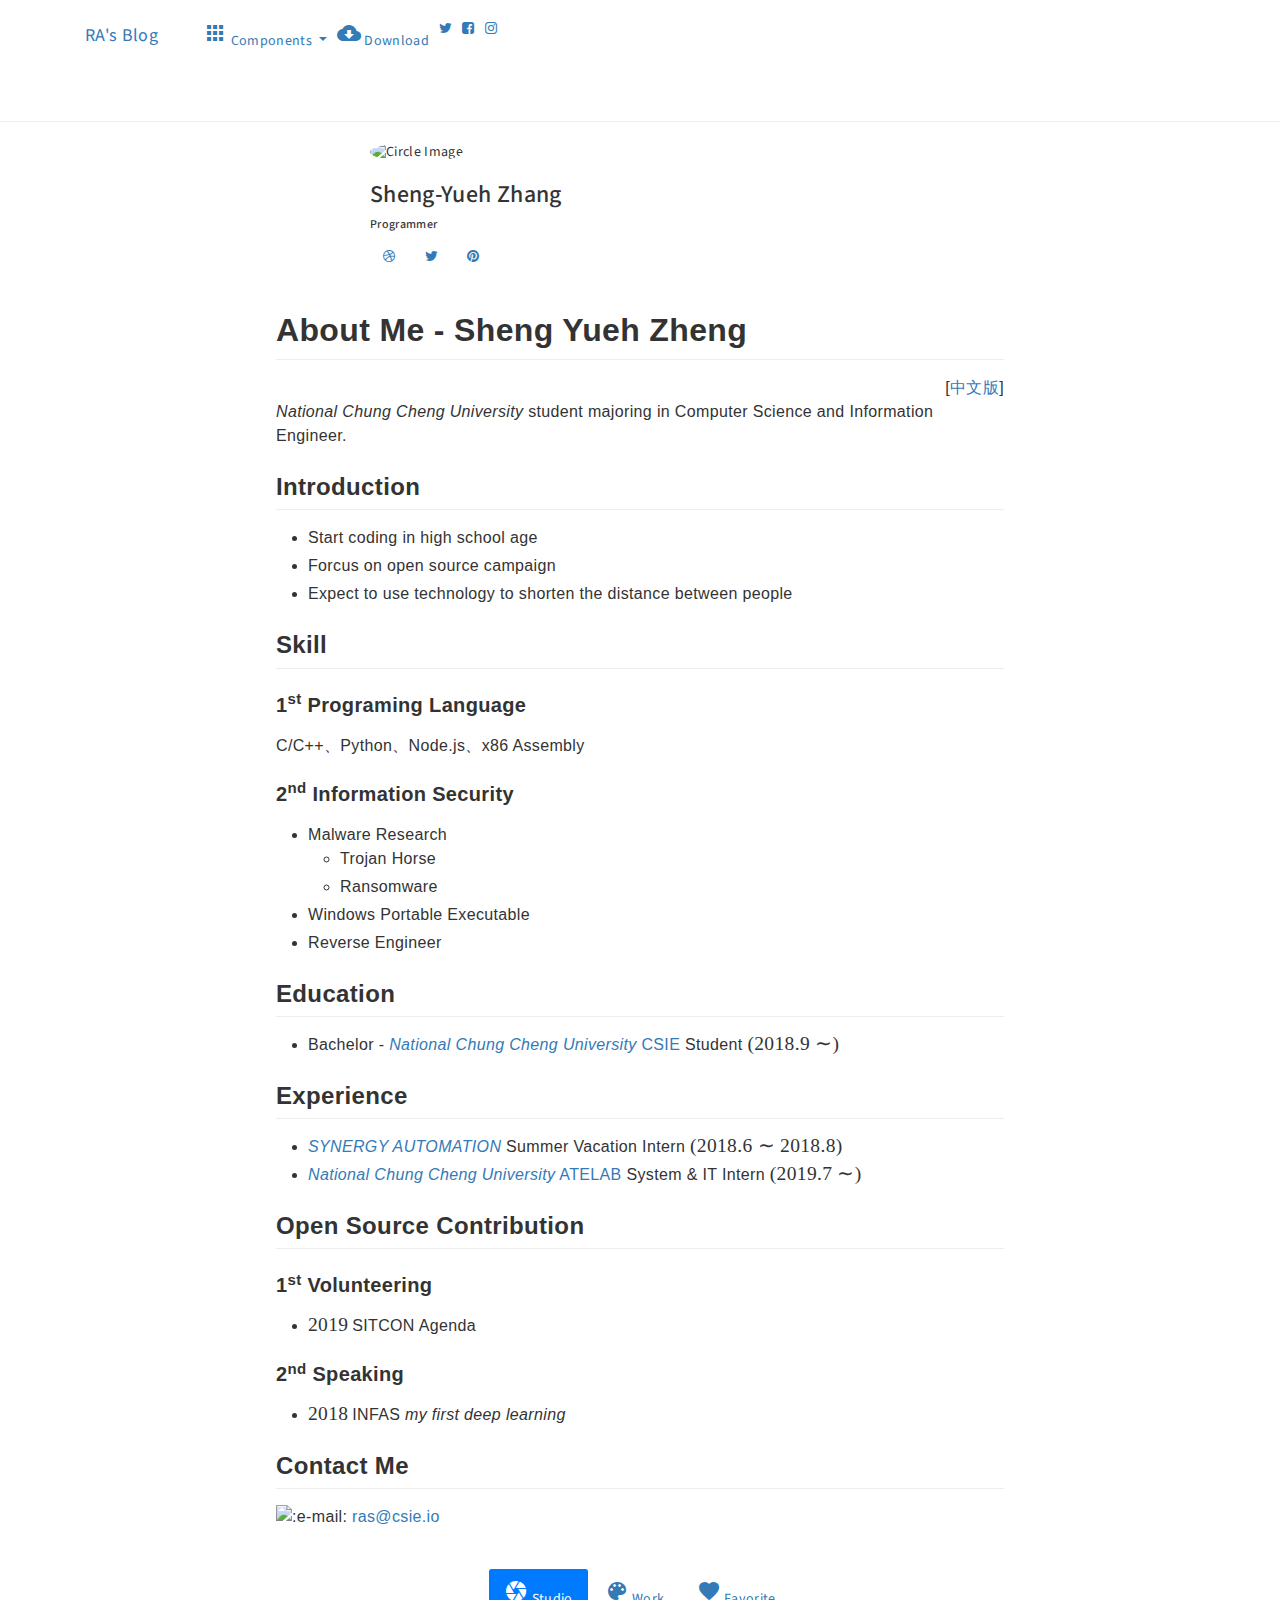
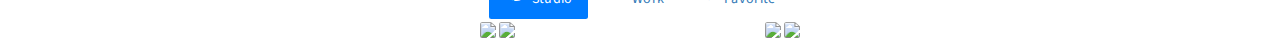
==== index.html @ 15ae439d "name" ====
<link href="https://maxcdn.bootstrapcdn.com/bootstrap/4.0.0/css/bootstrap.min.css" rel="stylesheet" id="bootstrap-css">
<script src="https://maxcdn.bootstrapcdn.com/bootstrap/4.0.0/js/bootstrap.min.js"></script>
<script src="https://cdnjs.cloudflare.com/ajax/libs/jquery/3.2.1/jquery.min.js"></script>
<!------ Include the above in your HEAD tag ---------->

<head>
    <link rel="stylesheet" href="https://fonts.googleapis.com/css?family=Roboto:300,400,500,700|Material+Icons">
    <link rel="stylesheet" href="https://unpkg.com/bootstrap-material-design@4.1.1/dist/css/bootstrap-material-design.min.css" integrity="sha384-wXznGJNEXNG1NFsbm0ugrLFMQPWswR3lds2VeinahP8N0zJw9VWSopbjv2x7WCvX" crossorigin="anonymous">
    <link href="https://maxcdn.bootstrapcdn.com/font-awesome/latest/css/font-awesome.min.css" rel="stylesheet">
    <link rel="stylesheet" type="text/css" href="https://fonts.googleapis.com/css?family=Roboto:300,400,500,700|Roboto+Slab:400,700|Material+Icons">
    <link rel="stylesheet" href="https://rawgit.com/creativetimofficial/material-kit/master/assets/css/material-kit.css">
    <link rel="stylesheet" href="./src/style.css"> 
    <script>
        $(function(){
            var includes = $('[data-include]');
            jQuery.each(includes, function(){
            var file = 'views/' + $(this).data('include') + '.html';
                $(this).load(file);
            });
        });
    </script>
    <script src="src/app.js"></script>
</head>

<body class="profile-page">
    <nav class="navbar navbar-color-on-scroll navbar-transparent    fixed-top  navbar-expand-lg "  color-on-scroll="100"  id="sectionsNav">
        <div class="container">
            <div class="navbar-translate">
                <a class="navbar-brand" href="../index.html">RA's Blog </a>
                <button class="navbar-toggler" type="button" data-toggle="collapse" aria-expanded="false" aria-label="Toggle navigation">
                    <span class="navbar-toggler-icon"></span>
                    <span class="navbar-toggler-icon"></span>
                    <span class="navbar-toggler-icon"></span>
                </button>
            </div>
        
            <div class="collapse navbar-collapse">
                <ul class="navbar-nav ml-auto">
                    <li class="dropdown nav-item">
                      <a href="#" class="dropdown-toggle nav-link" data-toggle="dropdown" aria-expanded="false">
                          <i class="material-icons">apps</i> Components
                      </a>
                      <div class="dropdown-menu dropdown-with-icons">
                        <a href="../index.html" class="dropdown-item">
                            <i class="material-icons">layers</i> All Components
                        </a>
                        
                        <a href="http://demos.creative-tim.com/material-kit/docs/2.0/getting-started/introduction.html" class="dropdown-item">
                            <i class="material-icons">content_paste</i> Documentation
                        </a>
                      </div>
                    </li>
      				<li class="nav-item">
      					<a class="nav-link" href="javascript:void(0)">
      						<i class="material-icons">cloud_download</i> Download
      					</a>
      				</li>
      				<li class="nav-item">
      					<a class="nav-link" href="https://twitter.com/CreativeTim" target="_blank">
      						<i class="fa fa-twitter"></i>
      					</a>
      				</li>
      				<li class="nav-item">
      					<a class="nav-link" href="https://www.facebook.com/CreativeTim" target="_blank">
      						<i class="fa fa-facebook-square"></i>
      					</a>
      				</li>
      				<li class="nav-item">
      					<a class="nav-link"  href="https://www.instagram.com/CreativeTimOfficial" target="_blank">
      						<i class="fa fa-instagram"></i>
      					</a>
      				</li>
                </ul>
            </div>
        </div>
    </nav>
    
    <div class="page-header header-filter" data-parallax="true" style="background-image:url('https://i.imgur.com/bzv81rx.png');"></div>
    <div class="main main-raised">
		<div class="profile-content">
            <div class="container">
                <div class="row">
	                <div class="col-md-6 ml-auto mr-auto">
        	           <div class="profile">
	                        <div class="avatar">
	                            <img src="https://i.imgur.com/nDPqLMg.jpg" alt="Circle Image" class="img-raised rounded-circle img-fluid">
	                        </div>
	                        <div class="name">
	                            <h3 class="title">Sheng-Yueh Zhang</h3>
								<h6>Programmer</h6>
								<a href="#pablo" class="btn btn-just-icon btn-link btn-dribbble"><i class="fa fa-dribbble"></i></a>
                                <a href="#pablo" class="btn btn-just-icon btn-link btn-twitter"><i class="fa fa-twitter"></i></a>
                                <a href="#pablo" class="btn btn-just-icon btn-link btn-pinterest"><i class="fa fa-pinterest"></i></a>
	                        </div>
	                    </div>
    	            </div>
                </div>
                <div class="description">
                    <div data-include="profile"></div>
                </div>
				<div class="row">
					<div class="col-md-6 ml-auto mr-auto">
                        <div class="profile-tabs">
                          <ul class="nav nav-pills nav-pills-icons justify-content-center" role="tablist">
                            <li class="nav-item">
                                <a class="nav-link active" href="#studio" role="tab" data-toggle="tab">
                                  <i class="material-icons">camera</i>
                                  Studio
                                </a>
                            </li>
                            <li class="nav-item">
                                <a class="nav-link" href="#works" role="tab" data-toggle="tab">
                                  <i class="material-icons">palette</i>
                                    Work
                                </a>
                            </li>
                            <li class="nav-item">
                                <a class="nav-link" href="#favorite" role="tab" data-toggle="tab">
                                  <i class="material-icons">favorite</i>
                                    Favorite
                                </a>
                            </li>
                          </ul>
                        </div>
    	    	</div>
            </div>
        
          <div class="tab-content tab-space">
            <div class="tab-pane active text-center gallery" id="studio">
  				<div class="row">
  					<div class="col-md-3 ml-auto">
  					    <img src="https://images.unsplash.com/photo-1524498250077-390f9e378fc0?ixlib=rb-0.3.5&ixid=eyJhcHBfaWQiOjEyMDd9&s=83079913579babb9d2c94a5941b2e69d&auto=format&fit=crop&w=751&q=80" class="rounded">
  						<img src="https://images.unsplash.com/photo-1528249227670-9ba48616014f?ixlib=rb-0.3.5&ixid=eyJhcHBfaWQiOjEyMDd9&s=66b8e7db17b83084f16fdeadfc93b95b&auto=format&fit=crop&w=357&q=80" class="rounded">
  					</div>
  					<div class="col-md-3 mr-auto">
  						<img src="https://images.unsplash.com/photo-1521341057461-6eb5f40b07ab?ixlib=rb-0.3.5&ixid=eyJhcHBfaWQiOjEyMDd9&s=72da2f550f8cbd0ec252ad6fb89c96b2&auto=format&fit=crop&w=334&q=80" class="rounded">
  						<img src="https://images.unsplash.com/photo-1506667527953-22eca67dd919?ixlib=rb-0.3.5&ixid=eyJhcHBfaWQiOjEyMDd9&s=6326214b7ce18d74dde5e88db4a12dd5&auto=format&fit=crop&w=750&q=80" class="rounded">
  					</div>
  				</div>
  			</div>
            <div class="tab-pane text-center gallery" id="works">
      			<div class="row">
      				<div class="col-md-3 ml-auto">
                      <img src="https://images.unsplash.com/photo-1524498250077-390f9e378fc0?ixlib=rb-0.3.5&ixid=eyJhcHBfaWQiOjEyMDd9&s=83079913579babb9d2c94a5941b2e69d&auto=format&fit=crop&w=751&q=80" class="rounded">
  					  <img src="https://images.unsplash.com/photo-1506667527953-22eca67dd919?ixlib=rb-0.3.5&ixid=eyJhcHBfaWQiOjEyMDd9&s=6326214b7ce18d74dde5e88db4a12dd5&auto=format&fit=crop&w=750&q=80" class="rounded">
  					  <img src="https://images.unsplash.com/photo-1505784045224-1247b2b29cf3?ixlib=rb-0.3.5&ixid=eyJhcHBfaWQiOjEyMDd9&s=ec2bdc92a9687b6af5089b335691830e&auto=format&fit=crop&w=750&q=80" class="rounded">  					</div>
      				<div class="col-md-3 mr-auto">
                      <img src="https://images.unsplash.com/photo-1504346466600-714572c4b726?ixlib=rb-0.3.5&ixid=eyJhcHBfaWQiOjEyMDd9&s=6754ded479383b7e3144de310fa88277&auto=format&fit=crop&w=750&q=80" class="rounded">
                      <img src="https://images.unsplash.com/photo-1494028698538-2cd52a400b17?ixlib=rb-0.3.5&ixid=eyJhcHBfaWQiOjEyMDd9&s=83bf0e71786922a80c420c17b664a1f5&auto=format&fit=crop&w=334&q=80" class="rounded">
      				</div>
      			</div>
  			</div>
            <div class="tab-pane text-center gallery" id="favorite">
      			<div class="row">
      				<div class="col-md-3 ml-auto">
      				  <img src="https://images.unsplash.com/photo-1504346466600-714572c4b726?ixlib=rb-0.3.5&ixid=eyJhcHBfaWQiOjEyMDd9&s=6754ded479383b7e3144de310fa88277&auto=format&fit=crop&w=750&q=80" class="rounded">
                      <img src="https://images.unsplash.com/photo-1494028698538-2cd52a400b17?ixlib=rb-0.3.5&ixid=eyJhcHBfaWQiOjEyMDd9&s=83bf0e71786922a80c420c17b664a1f5&auto=format&fit=crop&w=334&q=80" class="rounded">
      				</div>
      				<div class="col-md-3 mr-auto">
      				  <img src="https://images.unsplash.com/photo-1505784045224-1247b2b29cf3?ixlib=rb-0.3.5&ixid=eyJhcHBfaWQiOjEyMDd9&s=ec2bdc92a9687b6af5089b335691830e&auto=format&fit=crop&w=750&q=80" class="rounded">  					
      				  <img src="https://images.unsplash.com/photo-1524498250077-390f9e378fc0?ixlib=rb-0.3.5&ixid=eyJhcHBfaWQiOjEyMDd9&s=83079913579babb9d2c94a5941b2e69d&auto=format&fit=crop&w=751&q=80" class="rounded">
  					  <img src="https://images.unsplash.com/photo-1506667527953-22eca67dd919?ixlib=rb-0.3.5&ixid=eyJhcHBfaWQiOjEyMDd9&s=6326214b7ce18d74dde5e88db4a12dd5&auto=format&fit=crop&w=750&q=80" class="rounded">
      			    </div>
      			</div>
      		</div>
          </div>

        
            </div>
        </div>
	</div>
	
    
    <script src="https://unpkg.com/popper.js@1.12.6/dist/umd/popper.js" integrity="sha384-fA23ZRQ3G/J53mElWqVJEGJzU0sTs+SvzG8fXVWP+kJQ1lwFAOkcUOysnlKJC33U" crossorigin="anonymous"></script>
    <script src="https://unpkg.com/bootstrap-material-design@4.1.1/dist/js/bootstrap-material-design.js" integrity="sha384-CauSuKpEqAFajSpkdjv3z9t8E7RlpJ1UP0lKM/+NdtSarroVKu069AlsRPKkFBz9" crossorigin="anonymous"></script>

</body>
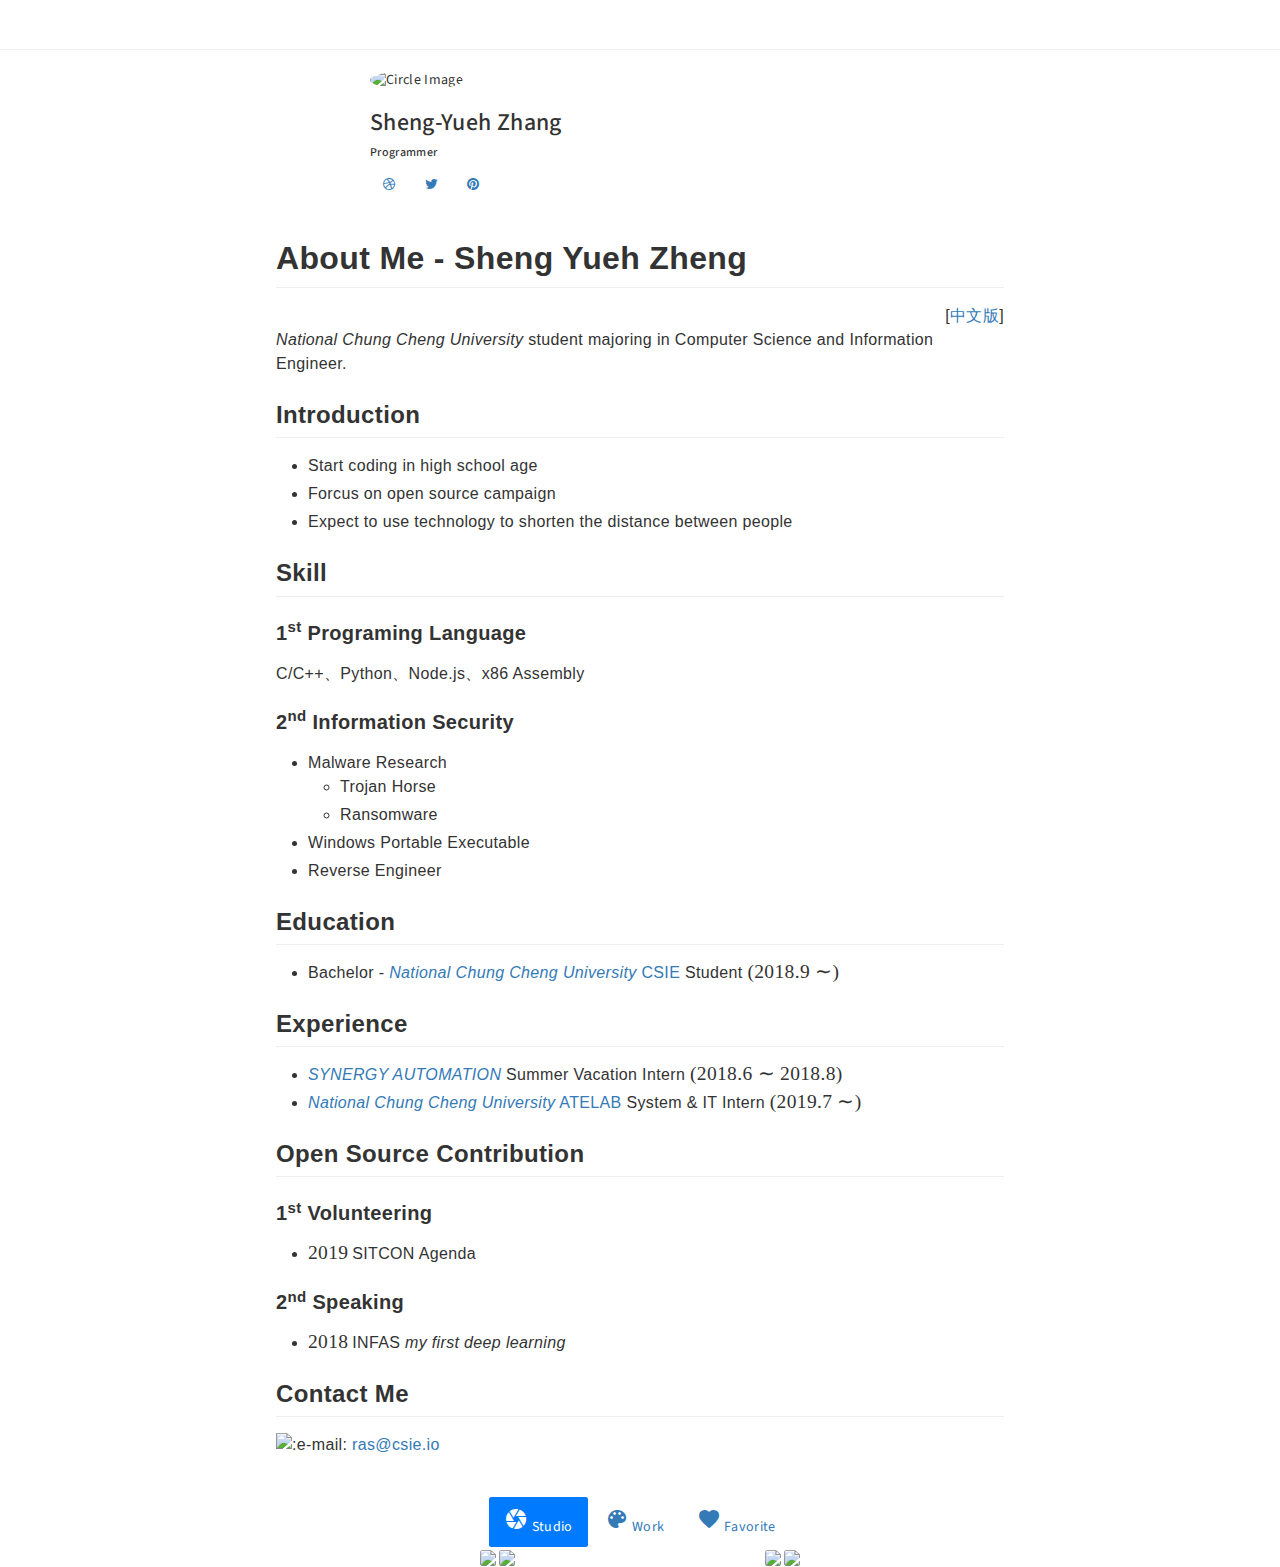
==== commit 92fae338: "remove nav" ====
--- a/index.html
+++ b/index.html
@@ -23,57 +23,6 @@
 </head>
 
 <body class="profile-page">
-    <nav class="navbar navbar-color-on-scroll navbar-transparent    fixed-top  navbar-expand-lg "  color-on-scroll="100"  id="sectionsNav">
-        <div class="container">
-            <div class="navbar-translate">
-                <a class="navbar-brand" href="../index.html">RA's Blog </a>
-                <button class="navbar-toggler" type="button" data-toggle="collapse" aria-expanded="false" aria-label="Toggle navigation">
-                    <span class="navbar-toggler-icon"></span>
-                    <span class="navbar-toggler-icon"></span>
-                    <span class="navbar-toggler-icon"></span>
-                </button>
-            </div>
-        
-            <div class="collapse navbar-collapse">
-                <ul class="navbar-nav ml-auto">
-                    <li class="dropdown nav-item">
-                      <a href="#" class="dropdown-toggle nav-link" data-toggle="dropdown" aria-expanded="false">
-                          <i class="material-icons">apps</i> Components
-                      </a>
-                      <div class="dropdown-menu dropdown-with-icons">
-                        <a href="../index.html" class="dropdown-item">
-                            <i class="material-icons">layers</i> All Components
-                        </a>
-                        
-                        <a href="http://demos.creative-tim.com/material-kit/docs/2.0/getting-started/introduction.html" class="dropdown-item">
-                            <i class="material-icons">content_paste</i> Documentation
-                        </a>
-                      </div>
-                    </li>
-      				<li class="nav-item">
-      					<a class="nav-link" href="javascript:void(0)">
-      						<i class="material-icons">cloud_download</i> Download
-      					</a>
-      				</li>
-      				<li class="nav-item">
-      					<a class="nav-link" href="https://twitter.com/CreativeTim" target="_blank">
-      						<i class="fa fa-twitter"></i>
-      					</a>
-      				</li>
-      				<li class="nav-item">
-      					<a class="nav-link" href="https://www.facebook.com/CreativeTim" target="_blank">
-      						<i class="fa fa-facebook-square"></i>
-      					</a>
-      				</li>
-      				<li class="nav-item">
-      					<a class="nav-link"  href="https://www.instagram.com/CreativeTimOfficial" target="_blank">
-      						<i class="fa fa-instagram"></i>
-      					</a>
-      				</li>
-                </ul>
-            </div>
-        </div>
-    </nav>
     
     <div class="page-header header-filter" data-parallax="true" style="background-image:url('https://i.imgur.com/bzv81rx.png');"></div>
     <div class="main main-raised">
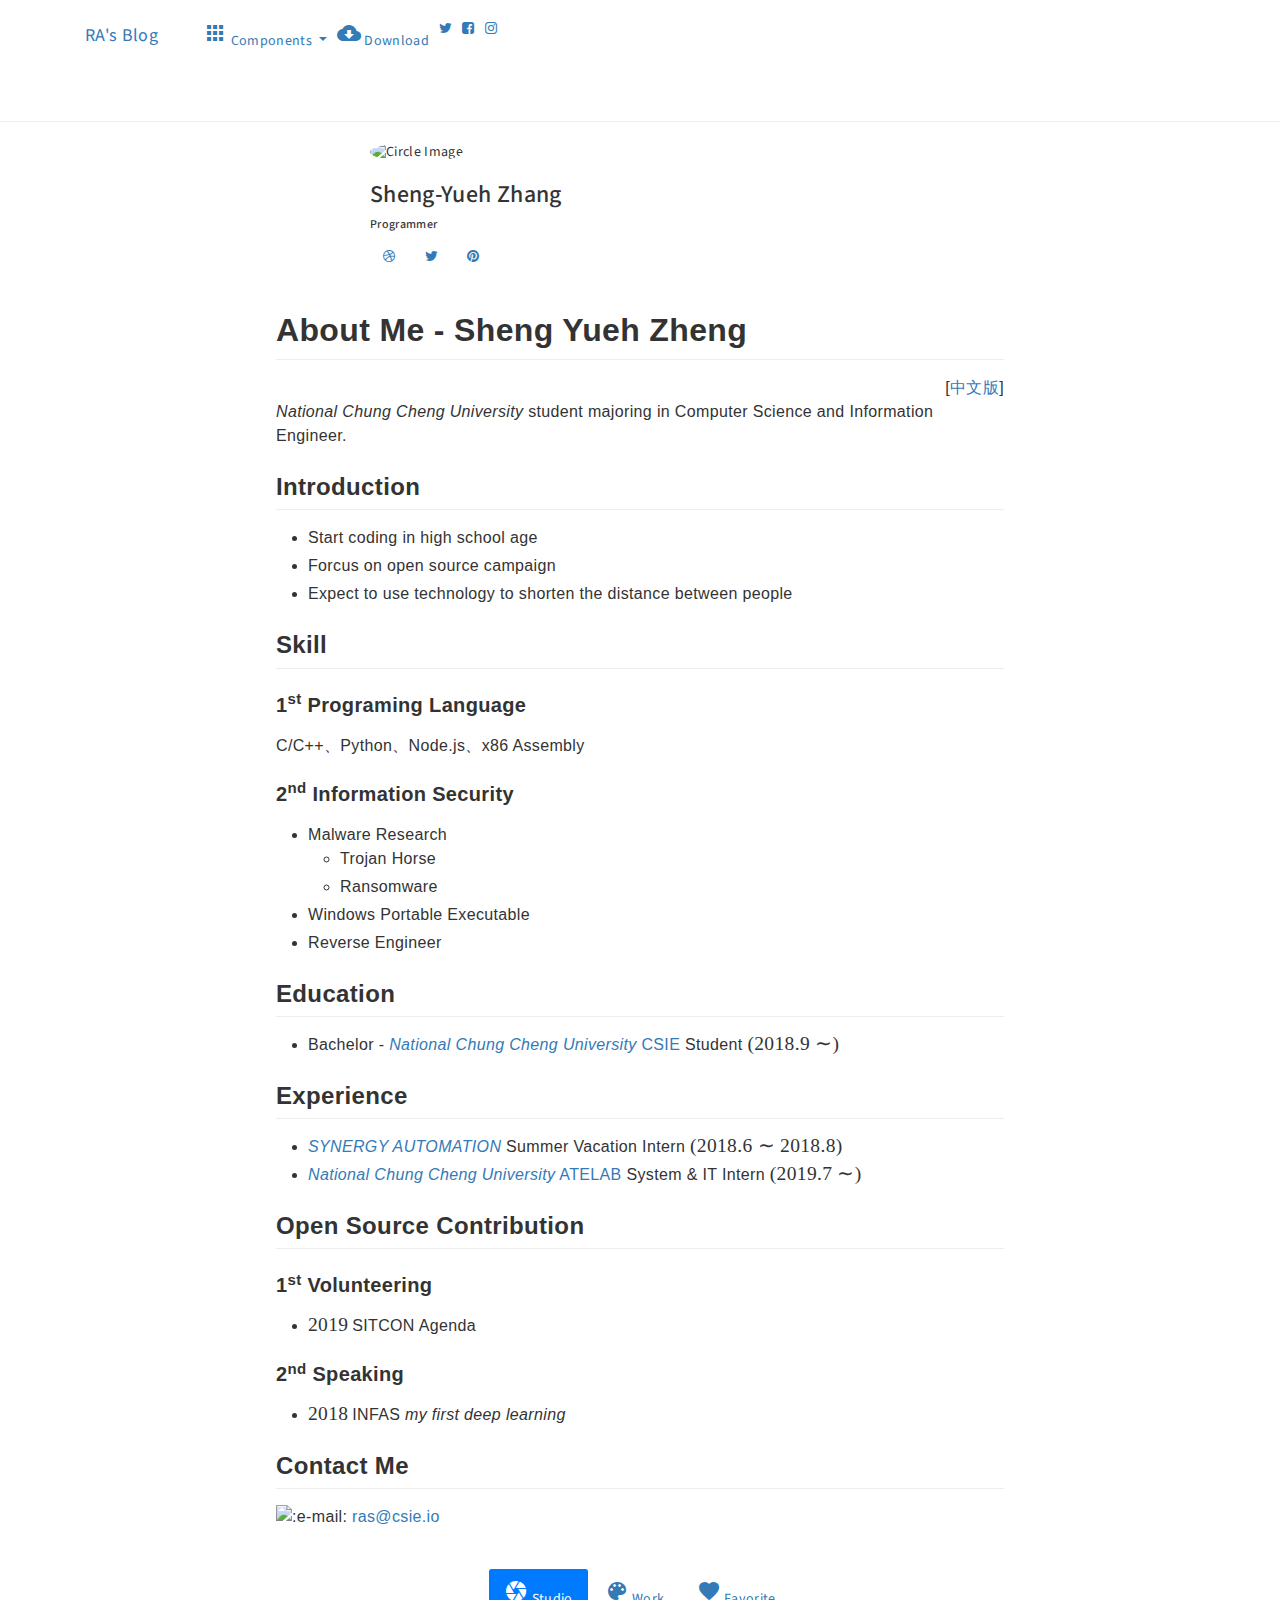
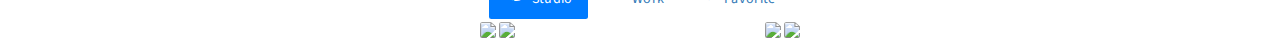
==== commit b663088e: "remove nav" ====
--- a/index.html
+++ b/index.html
@@ -23,6 +23,57 @@
 </head>
 
 <body class="profile-page">
+    <nav class="navbar navbar-color-on-scroll navbar-transparent    fixed-top  navbar-expand-lg "  color-on-scroll="100"  id="sectionsNav">
+        <div class="container">
+            <div class="navbar-translate">
+                <a class="navbar-brand" href="../index.html">RA's Blog </a>
+                <button class="navbar-toggler" type="button" data-toggle="collapse" aria-expanded="false" aria-label="Toggle navigation">
+                    <span class="navbar-toggler-icon"></span>
+                    <span class="navbar-toggler-icon"></span>
+                    <span class="navbar-toggler-icon"></span>
+                </button>
+            </div>
+        
+            <div class="collapse navbar-collapse">
+                <ul class="navbar-nav ml-auto">
+                    <li class="dropdown nav-item">
+                      <a href="#" class="dropdown-toggle nav-link" data-toggle="dropdown" aria-expanded="false">
+                          <i class="material-icons">apps</i> Components
+                      </a>
+                      <div class="dropdown-menu dropdown-with-icons">
+                        <a href="../index.html" class="dropdown-item">
+                            <i class="material-icons">layers</i> All Components
+                        </a>
+                        
+                        <a href="http://demos.creative-tim.com/material-kit/docs/2.0/getting-started/introduction.html" class="dropdown-item">
+                            <i class="material-icons">content_paste</i> Documentation
+                        </a>
+                      </div>
+                    </li>
+      				<li class="nav-item">
+      					<a class="nav-link" href="javascript:void(0)">
+      						<i class="material-icons">cloud_download</i> Download
+      					</a>
+      				</li>
+      				<li class="nav-item">
+      					<a class="nav-link" href="https://twitter.com/CreativeTim" target="_blank">
+      						<i class="fa fa-twitter"></i>
+      					</a>
+      				</li>
+      				<li class="nav-item">
+      					<a class="nav-link" href="https://www.facebook.com/CreativeTim" target="_blank">
+      						<i class="fa fa-facebook-square"></i>
+      					</a>
+      				</li>
+      				<li class="nav-item">
+      					<a class="nav-link"  href="https://www.instagram.com/CreativeTimOfficial" target="_blank">
+      						<i class="fa fa-instagram"></i>
+      					</a>
+      				</li>
+                </ul>
+            </div>
+        </div>
+    </nav>
     
     <div class="page-header header-filter" data-parallax="true" style="background-image:url('https://i.imgur.com/bzv81rx.png');"></div>
     <div class="main main-raised">
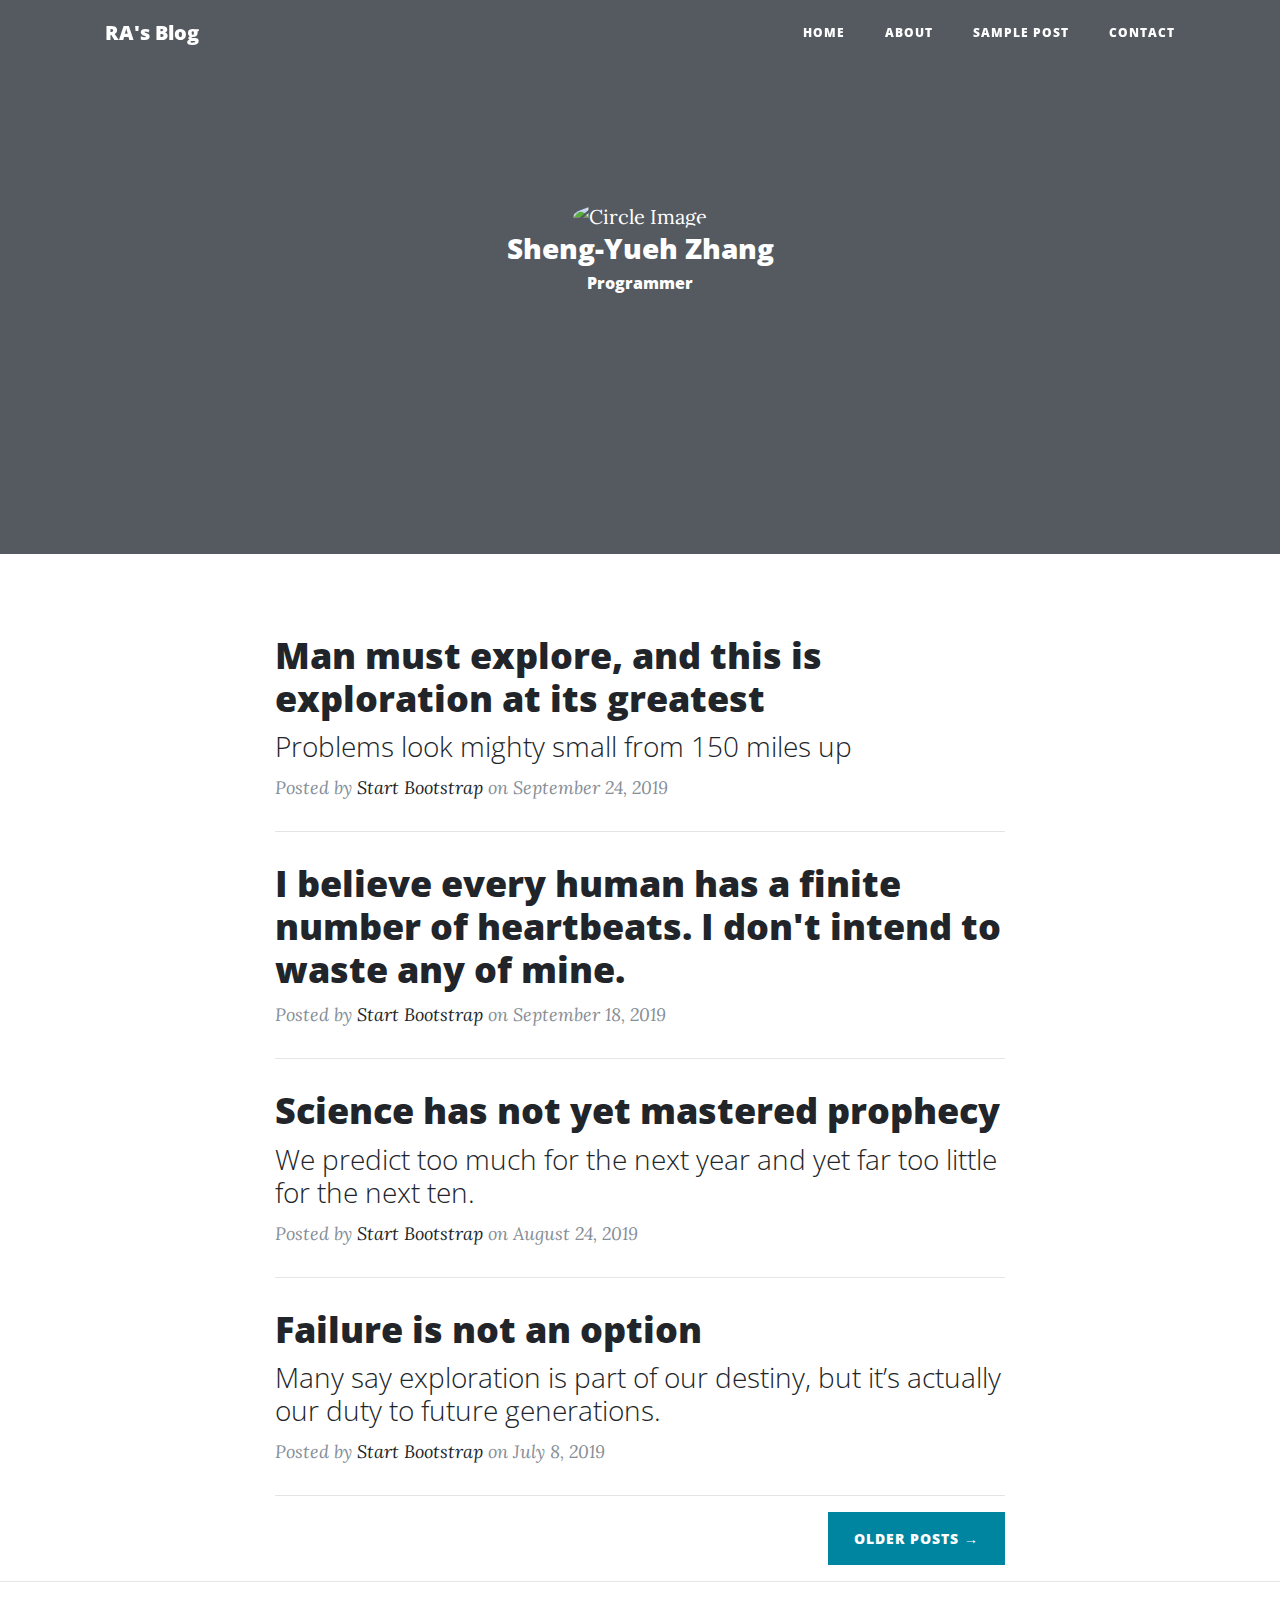
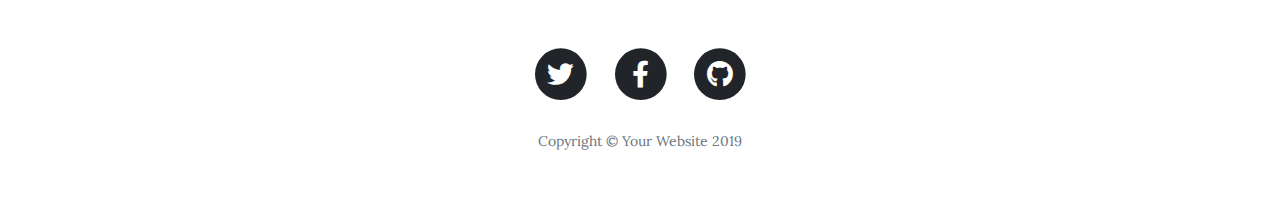
==== commit 6dc8c47c: "new" ====
--- a/index.html
+++ b/index.html
@@ -1,177 +1,202 @@
-<link href="https://maxcdn.bootstrapcdn.com/bootstrap/4.0.0/css/bootstrap.min.css" rel="stylesheet" id="bootstrap-css">
-<script src="https://maxcdn.bootstrapcdn.com/bootstrap/4.0.0/js/bootstrap.min.js"></script>
-<script src="https://cdnjs.cloudflare.com/ajax/libs/jquery/3.2.1/jquery.min.js"></script>
-<!------ Include the above in your HEAD tag ---------->
+<!DOCTYPE html>
+<html lang="en">
 
 <head>
-    <link rel="stylesheet" href="https://fonts.googleapis.com/css?family=Roboto:300,400,500,700|Material+Icons">
-    <link rel="stylesheet" href="https://unpkg.com/bootstrap-material-design@4.1.1/dist/css/bootstrap-material-design.min.css" integrity="sha384-wXznGJNEXNG1NFsbm0ugrLFMQPWswR3lds2VeinahP8N0zJw9VWSopbjv2x7WCvX" crossorigin="anonymous">
-    <link href="https://maxcdn.bootstrapcdn.com/font-awesome/latest/css/font-awesome.min.css" rel="stylesheet">
-    <link rel="stylesheet" type="text/css" href="https://fonts.googleapis.com/css?family=Roboto:300,400,500,700|Roboto+Slab:400,700|Material+Icons">
-    <link rel="stylesheet" href="https://rawgit.com/creativetimofficial/material-kit/master/assets/css/material-kit.css">
-    <link rel="stylesheet" href="./src/style.css"> 
-    <script>
-        $(function(){
-            var includes = $('[data-include]');
-            jQuery.each(includes, function(){
-            var file = 'views/' + $(this).data('include') + '.html';
-                $(this).load(file);
-            });
-        });
-    </script>
-    <script src="src/app.js"></script>
+
+  <meta charset="utf-8">
+  <meta name="viewport" content="width=device-width, initial-scale=1, shrink-to-fit=no">
+  <meta name="description" content="">
+  <meta name="author" content="">
+
+  <title>用迷因拯救你迷失的靈魂</title>
+
+  <!-- Bootstrap core CSS -->
+  <link href="vendor/bootstrap/css/bootstrap.min.css" rel="stylesheet">
+
+  <!-- Custom fonts for this template -->
+  <link href="vendor/fontawesome-free/css/all.min.css" rel="stylesheet" type="text/css">
+  <link href='https://fonts.googleapis.com/css?family=Lora:400,700,400italic,700italic' rel='stylesheet' type='text/css'>
+  <link href='https://fonts.googleapis.com/css?family=Open+Sans:300italic,400italic,600italic,700italic,800italic,400,300,600,700,800' rel='stylesheet' type='text/css'>
+
+  <!-- Custom styles for this template -->
+  <link href="css/clean-blog.min.css" rel="stylesheet">
+  <link rel="stylesheet" href="https://fonts.googleapis.com/css?family=Roboto:300,400,500,700|Material+Icons">
+  <link rel="stylesheet" href="https://unpkg.com/bootstrap-material-design@4.1.1/dist/css/bootstrap-material-design.min.css" integrity="sha384-wXznGJNEXNG1NFsbm0ugrLFMQPWswR3lds2VeinahP8N0zJw9VWSopbjv2x7WCvX" crossorigin="anonymous">
+  <link href="https://maxcdn.bootstrapcdn.com/font-awesome/latest/css/font-awesome.min.css" rel="stylesheet">
+  <link rel="stylesheet" type="text/css" href="https://fonts.googleapis.com/css?family=Roboto:300,400,500,700|Roboto+Slab:400,700|Material+Icons">
+  <link rel="stylesheet" href="https://rawgit.com/creativetimofficial/material-kit/master/assets/css/material-kit.css">
+
 </head>
 
-<body class="profile-page">
-    <nav class="navbar navbar-color-on-scroll navbar-transparent    fixed-top  navbar-expand-lg "  color-on-scroll="100"  id="sectionsNav">
-        <div class="container">
-            <div class="navbar-translate">
-                <a class="navbar-brand" href="../index.html">RA's Blog </a>
-                <button class="navbar-toggler" type="button" data-toggle="collapse" aria-expanded="false" aria-label="Toggle navigation">
-                    <span class="navbar-toggler-icon"></span>
-                    <span class="navbar-toggler-icon"></span>
-                    <span class="navbar-toggler-icon"></span>
-                </button>
+<body>
+
+  <!-- Navigation -->
+  <nav class="navbar navbar-expand-lg navbar-light fixed-top" id="mainNav">
+    <div class="container">
+      <a class="navbar-brand" href="index.html">RA's Blog</a>
+      <button class="navbar-toggler navbar-toggler-right" type="button" data-toggle="collapse" data-target="#navbarResponsive" aria-controls="navbarResponsive" aria-expanded="false" aria-label="Toggle navigation">
+        Menu
+        <i class="fas fa-bars"></i>
+      </button>
+      <div class="collapse navbar-collapse" id="navbarResponsive">
+        <ul class="navbar-nav ml-auto">
+          <li class="nav-item">
+            <a class="nav-link" href="index.html">Home</a>
+          </li>
+          <li class="nav-item">
+            <a class="nav-link" href="about.html">About</a>
+          </li>
+          <li class="nav-item">
+            <a class="nav-link" href="post.html">Sample Post</a>
+          </li>
+          <li class="nav-item">
+            <a class="nav-link" href="contact.html">Contact</a>
+          </li>
+        </ul>
+      </div>
+    </div>
+  </nav>
+
+  <!-- Page Header -->
+  <header class="masthead" style="background-image: url('https://i.imgur.com/OnI2scu.jpg')">
+    <div class="overlay"></div>
+    <div class="container">
+      <div class="row">
+        <div class="col-lg-8 col-md-10 mx-auto">
+          <div class="site-heading">
+            <div class="row">
+              <div class="col-md-6 ml-auto mr-auto">
+                 <div class="profile">
+                      <div class="avatar">
+                          <img src="https://i.imgur.com/nDPqLMg.jpg" alt="Circle Image" class="img-raised rounded-circle img-fluid">
+                      </div>
+                      <div class="name">
+                          <h3 class="title"><font color=white>Sheng-Yueh Zhang</font></h3>
+                          <h6>Programmer</h6>
+                            <a href="#pablo" class="btn btn-just-icon btn-link btn-twitter"><i class="fa fa-twitter"></i></a>
+                            <a href="#pablo" class="btn btn-just-icon btn-link btn-facebook"><i class="fa fa-facebook-square"></i></a>
+                            <a href="#pablo" class="btn btn-just-icon btn-link btn-instagram"><i class="fa fa-instagram"></i></a>
+                      </div>
+                  </div>
+              </div>
             </div>
-        
-            <div class="collapse navbar-collapse">
-                <ul class="navbar-nav ml-auto">
-                    <li class="dropdown nav-item">
-                      <a href="#" class="dropdown-toggle nav-link" data-toggle="dropdown" aria-expanded="false">
-                          <i class="material-icons">apps</i> Components
-                      </a>
-                      <div class="dropdown-menu dropdown-with-icons">
-                        <a href="../index.html" class="dropdown-item">
-                            <i class="material-icons">layers</i> All Components
-                        </a>
-                        
-                        <a href="http://demos.creative-tim.com/material-kit/docs/2.0/getting-started/introduction.html" class="dropdown-item">
-                            <i class="material-icons">content_paste</i> Documentation
-                        </a>
-                      </div>
-                    </li>
-      				<li class="nav-item">
-      					<a class="nav-link" href="javascript:void(0)">
-      						<i class="material-icons">cloud_download</i> Download
-      					</a>
-      				</li>
-      				<li class="nav-item">
-      					<a class="nav-link" href="https://twitter.com/CreativeTim" target="_blank">
-      						<i class="fa fa-twitter"></i>
-      					</a>
-      				</li>
-      				<li class="nav-item">
-      					<a class="nav-link" href="https://www.facebook.com/CreativeTim" target="_blank">
-      						<i class="fa fa-facebook-square"></i>
-      					</a>
-      				</li>
-      				<li class="nav-item">
-      					<a class="nav-link"  href="https://www.instagram.com/CreativeTimOfficial" target="_blank">
-      						<i class="fa fa-instagram"></i>
-      					</a>
-      				</li>
-                </ul>
-            </div>
-        </div>
-    </nav>
-    
-    <div class="page-header header-filter" data-parallax="true" style="background-image:url('https://i.imgur.com/bzv81rx.png');"></div>
-    <div class="main main-raised">
-		<div class="profile-content">
-            <div class="container">
-                <div class="row">
-	                <div class="col-md-6 ml-auto mr-auto">
-        	           <div class="profile">
-	                        <div class="avatar">
-	                            <img src="https://i.imgur.com/nDPqLMg.jpg" alt="Circle Image" class="img-raised rounded-circle img-fluid">
-	                        </div>
-	                        <div class="name">
-	                            <h3 class="title">Sheng-Yueh Zhang</h3>
-								<h6>Programmer</h6>
-								<a href="#pablo" class="btn btn-just-icon btn-link btn-dribbble"><i class="fa fa-dribbble"></i></a>
-                                <a href="#pablo" class="btn btn-just-icon btn-link btn-twitter"><i class="fa fa-twitter"></i></a>
-                                <a href="#pablo" class="btn btn-just-icon btn-link btn-pinterest"><i class="fa fa-pinterest"></i></a>
-	                        </div>
-	                    </div>
-    	            </div>
-                </div>
-                <div class="description">
-                    <div data-include="profile"></div>
-                </div>
-				<div class="row">
-					<div class="col-md-6 ml-auto mr-auto">
-                        <div class="profile-tabs">
-                          <ul class="nav nav-pills nav-pills-icons justify-content-center" role="tablist">
-                            <li class="nav-item">
-                                <a class="nav-link active" href="#studio" role="tab" data-toggle="tab">
-                                  <i class="material-icons">camera</i>
-                                  Studio
-                                </a>
-                            </li>
-                            <li class="nav-item">
-                                <a class="nav-link" href="#works" role="tab" data-toggle="tab">
-                                  <i class="material-icons">palette</i>
-                                    Work
-                                </a>
-                            </li>
-                            <li class="nav-item">
-                                <a class="nav-link" href="#favorite" role="tab" data-toggle="tab">
-                                  <i class="material-icons">favorite</i>
-                                    Favorite
-                                </a>
-                            </li>
-                          </ul>
-                        </div>
-    	    	</div>
-            </div>
-        
-          <div class="tab-content tab-space">
-            <div class="tab-pane active text-center gallery" id="studio">
-  				<div class="row">
-  					<div class="col-md-3 ml-auto">
-  					    <img src="https://images.unsplash.com/photo-1524498250077-390f9e378fc0?ixlib=rb-0.3.5&ixid=eyJhcHBfaWQiOjEyMDd9&s=83079913579babb9d2c94a5941b2e69d&auto=format&fit=crop&w=751&q=80" class="rounded">
-  						<img src="https://images.unsplash.com/photo-1528249227670-9ba48616014f?ixlib=rb-0.3.5&ixid=eyJhcHBfaWQiOjEyMDd9&s=66b8e7db17b83084f16fdeadfc93b95b&auto=format&fit=crop&w=357&q=80" class="rounded">
-  					</div>
-  					<div class="col-md-3 mr-auto">
-  						<img src="https://images.unsplash.com/photo-1521341057461-6eb5f40b07ab?ixlib=rb-0.3.5&ixid=eyJhcHBfaWQiOjEyMDd9&s=72da2f550f8cbd0ec252ad6fb89c96b2&auto=format&fit=crop&w=334&q=80" class="rounded">
-  						<img src="https://images.unsplash.com/photo-1506667527953-22eca67dd919?ixlib=rb-0.3.5&ixid=eyJhcHBfaWQiOjEyMDd9&s=6326214b7ce18d74dde5e88db4a12dd5&auto=format&fit=crop&w=750&q=80" class="rounded">
-  					</div>
-  				</div>
-  			</div>
-            <div class="tab-pane text-center gallery" id="works">
-      			<div class="row">
-      				<div class="col-md-3 ml-auto">
-                      <img src="https://images.unsplash.com/photo-1524498250077-390f9e378fc0?ixlib=rb-0.3.5&ixid=eyJhcHBfaWQiOjEyMDd9&s=83079913579babb9d2c94a5941b2e69d&auto=format&fit=crop&w=751&q=80" class="rounded">
-  					  <img src="https://images.unsplash.com/photo-1506667527953-22eca67dd919?ixlib=rb-0.3.5&ixid=eyJhcHBfaWQiOjEyMDd9&s=6326214b7ce18d74dde5e88db4a12dd5&auto=format&fit=crop&w=750&q=80" class="rounded">
-  					  <img src="https://images.unsplash.com/photo-1505784045224-1247b2b29cf3?ixlib=rb-0.3.5&ixid=eyJhcHBfaWQiOjEyMDd9&s=ec2bdc92a9687b6af5089b335691830e&auto=format&fit=crop&w=750&q=80" class="rounded">  					</div>
-      				<div class="col-md-3 mr-auto">
-                      <img src="https://images.unsplash.com/photo-1504346466600-714572c4b726?ixlib=rb-0.3.5&ixid=eyJhcHBfaWQiOjEyMDd9&s=6754ded479383b7e3144de310fa88277&auto=format&fit=crop&w=750&q=80" class="rounded">
-                      <img src="https://images.unsplash.com/photo-1494028698538-2cd52a400b17?ixlib=rb-0.3.5&ixid=eyJhcHBfaWQiOjEyMDd9&s=83bf0e71786922a80c420c17b664a1f5&auto=format&fit=crop&w=334&q=80" class="rounded">
-      				</div>
-      			</div>
-  			</div>
-            <div class="tab-pane text-center gallery" id="favorite">
-      			<div class="row">
-      				<div class="col-md-3 ml-auto">
-      				  <img src="https://images.unsplash.com/photo-1504346466600-714572c4b726?ixlib=rb-0.3.5&ixid=eyJhcHBfaWQiOjEyMDd9&s=6754ded479383b7e3144de310fa88277&auto=format&fit=crop&w=750&q=80" class="rounded">
-                      <img src="https://images.unsplash.com/photo-1494028698538-2cd52a400b17?ixlib=rb-0.3.5&ixid=eyJhcHBfaWQiOjEyMDd9&s=83bf0e71786922a80c420c17b664a1f5&auto=format&fit=crop&w=334&q=80" class="rounded">
-      				</div>
-      				<div class="col-md-3 mr-auto">
-      				  <img src="https://images.unsplash.com/photo-1505784045224-1247b2b29cf3?ixlib=rb-0.3.5&ixid=eyJhcHBfaWQiOjEyMDd9&s=ec2bdc92a9687b6af5089b335691830e&auto=format&fit=crop&w=750&q=80" class="rounded">  					
-      				  <img src="https://images.unsplash.com/photo-1524498250077-390f9e378fc0?ixlib=rb-0.3.5&ixid=eyJhcHBfaWQiOjEyMDd9&s=83079913579babb9d2c94a5941b2e69d&auto=format&fit=crop&w=751&q=80" class="rounded">
-  					  <img src="https://images.unsplash.com/photo-1506667527953-22eca67dd919?ixlib=rb-0.3.5&ixid=eyJhcHBfaWQiOjEyMDd9&s=6326214b7ce18d74dde5e88db4a12dd5&auto=format&fit=crop&w=750&q=80" class="rounded">
-      			    </div>
-      			</div>
-      		</div>
           </div>
-
-        
-            </div>
-        </div>
-	</div>
-	
-    
-    <script src="https://unpkg.com/popper.js@1.12.6/dist/umd/popper.js" integrity="sha384-fA23ZRQ3G/J53mElWqVJEGJzU0sTs+SvzG8fXVWP+kJQ1lwFAOkcUOysnlKJC33U" crossorigin="anonymous"></script>
-    <script src="https://unpkg.com/bootstrap-material-design@4.1.1/dist/js/bootstrap-material-design.js" integrity="sha384-CauSuKpEqAFajSpkdjv3z9t8E7RlpJ1UP0lKM/+NdtSarroVKu069AlsRPKkFBz9" crossorigin="anonymous"></script>
-
-</body>+        </div>
+      </div>
+    </div>
+  </header>
+
+  <!-- Main Content -->
+  <div class="container">
+    <div class="row">
+      <div class="col-lg-8 col-md-10 mx-auto">
+        <div class="post-preview">
+          <a href="post.html">
+            <h2 class="post-title">
+              Man must explore, and this is exploration at its greatest
+            </h2>
+            <h3 class="post-subtitle">
+              Problems look mighty small from 150 miles up
+            </h3>
+          </a>
+          <p class="post-meta">Posted by
+            <a href="#">Start Bootstrap</a>
+            on September 24, 2019</p>
+        </div>
+        <hr>
+        <div class="post-preview">
+          <a href="post.html">
+            <h2 class="post-title">
+              I believe every human has a finite number of heartbeats. I don't intend to waste any of mine.
+            </h2>
+          </a>
+          <p class="post-meta">Posted by
+            <a href="#">Start Bootstrap</a>
+            on September 18, 2019</p>
+        </div>
+        <hr>
+        <div class="post-preview">
+          <a href="post.html">
+            <h2 class="post-title">
+              Science has not yet mastered prophecy
+            </h2>
+            <h3 class="post-subtitle">
+              We predict too much for the next year and yet far too little for the next ten.
+            </h3>
+          </a>
+          <p class="post-meta">Posted by
+            <a href="#">Start Bootstrap</a>
+            on August 24, 2019</p>
+        </div>
+        <hr>
+        <div class="post-preview">
+          <a href="post.html">
+            <h2 class="post-title">
+              Failure is not an option
+            </h2>
+            <h3 class="post-subtitle">
+              Many say exploration is part of our destiny, but it’s actually our duty to future generations.
+            </h3>
+          </a>
+          <p class="post-meta">Posted by
+            <a href="#">Start Bootstrap</a>
+            on July 8, 2019</p>
+        </div>
+        <hr>
+        <!-- Pager -->
+        <div class="clearfix">
+          <a class="btn btn-primary float-right" href="#">Older Posts &rarr;</a>
+        </div>
+      </div>
+    </div>
+  </div>
+
+  <hr>
+
+  <!-- Footer -->
+  <footer>
+    <div class="container">
+      <div class="row">
+        <div class="col-lg-8 col-md-10 mx-auto">
+          <ul class="list-inline text-center">
+            <li class="list-inline-item">
+              <a href="#">
+                <span class="fa-stack fa-lg">
+                  <i class="fas fa-circle fa-stack-2x"></i>
+                  <i class="fab fa-twitter fa-stack-1x fa-inverse"></i>
+                </span>
+              </a>
+            </li>
+            <li class="list-inline-item">
+              <a href="#">
+                <span class="fa-stack fa-lg">
+                  <i class="fas fa-circle fa-stack-2x"></i>
+                  <i class="fab fa-facebook-f fa-stack-1x fa-inverse"></i>
+                </span>
+              </a>
+            </li>
+            <li class="list-inline-item">
+              <a href="#">
+                <span class="fa-stack fa-lg">
+                  <i class="fas fa-circle fa-stack-2x"></i>
+                  <i class="fab fa-github fa-stack-1x fa-inverse"></i>
+                </span>
+              </a>
+            </li>
+          </ul>
+          <p class="copyright text-muted">Copyright &copy; Your Website 2019</p>
+        </div>
+      </div>
+    </div>
+  </footer>
+
+  <!-- Bootstrap core JavaScript -->
+  <script src="vendor/jquery/jquery.min.js"></script>
+  <script src="vendor/bootstrap/js/bootstrap.bundle.min.js"></script>
+
+  <!-- Custom scripts for this template -->
+  <script src="js/clean-blog.min.js"></script>
+
+</body>
+
+</html>
--- a/vendor/fontawesome-free/css/all.min.css
+++ b/vendor/fontawesome-free/css/all.min.css
@@ -0,0 +1,5 @@
+/*!
+ * Font Awesome Free 5.10.2 by @fontawesome - https://fontawesome.com
+ * License - https://fontawesome.com/license/free (Icons: CC BY 4.0, Fonts: SIL OFL 1.1, Code: MIT License)
+ */
+.fa,.fab,.fad,.fal,.far,.fas{-moz-osx-font-smoothing:grayscale;-webkit-font-smoothing:antialiased;display:inline-block;font-style:normal;font-variant:normal;text-rendering:auto;line-height:1}.fa-lg{font-size:1.33333em;line-height:.75em;vertical-align:-.0667em}.fa-xs{font-size:.75em}.fa-sm{font-size:.875em}.fa-1x{font-size:1em}.fa-2x{font-size:2em}.fa-3x{font-size:3em}.fa-4x{font-size:4em}.fa-5x{font-size:5em}.fa-6x{font-size:6em}.fa-7x{font-size:7em}.fa-8x{font-size:8em}.fa-9x{font-size:9em}.fa-10x{font-size:10em}.fa-fw{text-align:center;width:1.25em}.fa-ul{list-style-type:none;margin-left:2.5em;padding-left:0}.fa-ul>li{position:relative}.fa-li{left:-2em;position:absolute;text-align:center;width:2em;line-height:inherit}.fa-border{border:.08em solid #eee;border-radius:.1em;padding:.2em .25em .15em}.fa-pull-left{float:left}.fa-pull-right{float:right}.fa.fa-pull-left,.fab.fa-pull-left,.fal.fa-pull-left,.far.fa-pull-left,.fas.fa-pull-left{margin-right:.3em}.fa.fa-pull-right,.fab.fa-pull-right,.fal.fa-pull-right,.far.fa-pull-right,.fas.fa-pull-right{margin-left:.3em}.fa-spin{-webkit-animation:fa-spin 2s linear infinite;animation:fa-spin 2s linear infinite}.fa-pulse{-webkit-animation:fa-spin 1s steps(8) infinite;animation:fa-spin 1s steps(8) infinite}@-webkit-keyframes fa-spin{0%{-webkit-transform:rotate(0deg);transform:rotate(0deg)}to{-webkit-transform:rotate(1turn);transform:rotate(1turn)}}@keyframes fa-spin{0%{-webkit-transform:rotate(0deg);transform:rotate(0deg)}to{-webkit-transform:rotate(1turn);transform:rotate(1turn)}}.fa-rotate-90{-ms-filter:"progid:DXImageTransform.Microsoft.BasicImage(rotation=1)";-webkit-transform:rotate(90deg);transform:rotate(90deg)}.fa-rotate-180{-ms-filter:"progid:DXImageTransform.Microsoft.BasicImage(rotation=2)";-webkit-transform:rotate(180deg);transform:rotate(180deg)}.fa-rotate-270{-ms-filter:"progid:DXImageTransform.Microsoft.BasicImage(rotation=3)";-webkit-transform:rotate(270deg);transform:rotate(270deg)}.fa-flip-horizontal{-ms-filter:"progid:DXImageTransform.Microsoft.BasicImage(rotation=0, mirror=1)";-webkit-transform:scaleX(-1);transform:scaleX(-1)}.fa-flip-vertical{-webkit-transform:scaleY(-1);transform:scaleY(-1)}.fa-flip-both,.fa-flip-horizontal.fa-flip-vertical,.fa-flip-vertical{-ms-filter:"progid:DXImageTransform.Microsoft.BasicImage(rotation=2, mirror=1)"}.fa-flip-both,.fa-flip-horizontal.fa-flip-vertical{-webkit-transform:scale(-1);transform:scale(-1)}:root .fa-flip-both,:root .fa-flip-horizontal,:root .fa-flip-vertical,:root .fa-rotate-90,:root .fa-rotate-180,:root .fa-rotate-270{-webkit-filter:none;filter:none}.fa-stack{display:inline-block;height:2em;line-height:2em;position:relative;vertical-align:middle;width:2.5em}.fa-stack-1x,.fa-stack-2x{left:0;position:absolute;text-align:center;width:100%}.fa-stack-1x{line-height:inherit}.fa-stack-2x{font-size:2em}.fa-inverse{color:#fff}.fa-500px:before{content:"\f26e"}.fa-accessible-icon:before{content:"\f368"}.fa-accusoft:before{content:"\f369"}.fa-acquisitions-incorporated:before{content:"\f6af"}.fa-ad:before{content:"\f641"}.fa-address-book:before{content:"\f2b9"}.fa-address-card:before{content:"\f2bb"}.fa-adjust:before{content:"\f042"}.fa-adn:before{content:"\f170"}.fa-adobe:before{content:"\f778"}.fa-adversal:before{content:"\f36a"}.fa-affiliatetheme:before{content:"\f36b"}.fa-air-freshener:before{content:"\f5d0"}.fa-airbnb:before{content:"\f834"}.fa-algolia:before{content:"\f36c"}.fa-align-center:before{content:"\f037"}.fa-align-justify:before{content:"\f039"}.fa-align-left:before{content:"\f036"}.fa-align-right:before{content:"\f038"}.fa-alipay:before{content:"\f642"}.fa-allergies:before{content:"\f461"}.fa-amazon:before{content:"\f270"}.fa-amazon-pay:before{content:"\f42c"}.fa-ambulance:before{content:"\f0f9"}.fa-american-sign-language-interpreting:before{content:"\f2a3"}.fa-amilia:before{content:"\f36d"}.fa-anchor:before{content:"\f13d"}.fa-android:before{content:"\f17b"}.fa-angellist:before{content:"\f209"}.fa-angle-double-down:before{content:"\f103"}.fa-angle-double-left:before{content:"\f100"}.fa-angle-double-right:before{content:"\f101"}.fa-angle-double-up:before{content:"\f102"}.fa-angle-down:before{content:"\f107"}.fa-angle-left:before{content:"\f104"}.fa-angle-right:before{content:"\f105"}.fa-angle-up:before{content:"\f106"}.fa-angry:before{content:"\f556"}.fa-angrycreative:before{content:"\f36e"}.fa-angular:before{content:"\f420"}.fa-ankh:before{content:"\f644"}.fa-app-store:before{content:"\f36f"}.fa-app-store-ios:before{content:"\f370"}.fa-apper:before{content:"\f371"}.fa-apple:before{content:"\f179"}.fa-apple-alt:before{content:"\f5d1"}.fa-apple-pay:before{content:"\f415"}.fa-archive:before{content:"\f187"}.fa-archway:before{content:"\f557"}.fa-arrow-alt-circle-down:before{content:"\f358"}.fa-arrow-alt-circle-left:before{content:"\f359"}.fa-arrow-alt-circle-right:before{content:"\f35a"}.fa-arrow-alt-circle-up:before{content:"\f35b"}.fa-arrow-circle-down:before{content:"\f0ab"}.fa-arrow-circle-left:before{content:"\f0a8"}.fa-arrow-circle-right:before{content:"\f0a9"}.fa-arrow-circle-up:before{content:"\f0aa"}.fa-arrow-down:before{content:"\f063"}.fa-arrow-left:before{content:"\f060"}.fa-arrow-right:before{content:"\f061"}.fa-arrow-up:before{content:"\f062"}.fa-arrows-alt:before{content:"\f0b2"}.fa-arrows-alt-h:before{content:"\f337"}.fa-arrows-alt-v:before{content:"\f338"}.fa-artstation:before{content:"\f77a"}.fa-assistive-listening-systems:before{content:"\f2a2"}.fa-asterisk:before{content:"\f069"}.fa-asymmetrik:before{content:"\f372"}.fa-at:before{content:"\f1fa"}.fa-atlas:before{content:"\f558"}.fa-atlassian:before{content:"\f77b"}.fa-atom:before{content:"\f5d2"}.fa-audible:before{content:"\f373"}.fa-audio-description:before{content:"\f29e"}.fa-autoprefixer:before{content:"\f41c"}.fa-avianex:before{content:"\f374"}.fa-aviato:before{content:"\f421"}.fa-award:before{content:"\f559"}.fa-aws:before{content:"\f375"}.fa-baby:before{content:"\f77c"}.fa-baby-carriage:before{content:"\f77d"}.fa-backspace:before{content:"\f55a"}.fa-backward:before{content:"\f04a"}.fa-bacon:before{content:"\f7e5"}.fa-balance-scale:before{content:"\f24e"}.fa-balance-scale-left:before{content:"\f515"}.fa-balance-scale-right:before{content:"\f516"}.fa-ban:before{content:"\f05e"}.fa-band-aid:before{content:"\f462"}.fa-bandcamp:before{content:"\f2d5"}.fa-barcode:before{content:"\f02a"}.fa-bars:before{content:"\f0c9"}.fa-baseball-ball:before{content:"\f433"}.fa-basketball-ball:before{content:"\f434"}.fa-bath:before{content:"\f2cd"}.fa-battery-empty:before{content:"\f244"}.fa-battery-full:before{content:"\f240"}.fa-battery-half:before{content:"\f242"}.fa-battery-quarter:before{content:"\f243"}.fa-battery-three-quarters:before{content:"\f241"}.fa-battle-net:before{content:"\f835"}.fa-bed:before{content:"\f236"}.fa-beer:before{content:"\f0fc"}.fa-behance:before{content:"\f1b4"}.fa-behance-square:before{content:"\f1b5"}.fa-bell:before{content:"\f0f3"}.fa-bell-slash:before{content:"\f1f6"}.fa-bezier-curve:before{content:"\f55b"}.fa-bible:before{content:"\f647"}.fa-bicycle:before{content:"\f206"}.fa-biking:before{content:"\f84a"}.fa-bimobject:before{content:"\f378"}.fa-binoculars:before{content:"\f1e5"}.fa-biohazard:before{content:"\f780"}.fa-birthday-cake:before{content:"\f1fd"}.fa-bitbucket:before{content:"\f171"}.fa-bitcoin:before{content:"\f379"}.fa-bity:before{content:"\f37a"}.fa-black-tie:before{content:"\f27e"}.fa-blackberry:before{content:"\f37b"}.fa-blender:before{content:"\f517"}.fa-blender-phone:before{content:"\f6b6"}.fa-blind:before{content:"\f29d"}.fa-blog:before{content:"\f781"}.fa-blogger:before{content:"\f37c"}.fa-blogger-b:before{content:"\f37d"}.fa-bluetooth:before{content:"\f293"}.fa-bluetooth-b:before{content:"\f294"}.fa-bold:before{content:"\f032"}.fa-bolt:before{content:"\f0e7"}.fa-bomb:before{content:"\f1e2"}.fa-bone:before{content:"\f5d7"}.fa-bong:before{content:"\f55c"}.fa-book:before{content:"\f02d"}.fa-book-dead:before{content:"\f6b7"}.fa-book-medical:before{content:"\f7e6"}.fa-book-open:before{content:"\f518"}.fa-book-reader:before{content:"\f5da"}.fa-bookmark:before{content:"\f02e"}.fa-bootstrap:before{content:"\f836"}.fa-border-all:before{content:"\f84c"}.fa-border-none:before{content:"\f850"}.fa-border-style:before{content:"\f853"}.fa-bowling-ball:before{content:"\f436"}.fa-box:before{content:"\f466"}.fa-box-open:before{content:"\f49e"}.fa-boxes:before{content:"\f468"}.fa-braille:before{content:"\f2a1"}.fa-brain:before{content:"\f5dc"}.fa-bread-slice:before{content:"\f7ec"}.fa-briefcase:before{content:"\f0b1"}.fa-briefcase-medical:before{content:"\f469"}.fa-broadcast-tower:before{content:"\f519"}.fa-broom:before{content:"\f51a"}.fa-brush:before{content:"\f55d"}.fa-btc:before{content:"\f15a"}.fa-buffer:before{content:"\f837"}.fa-bug:before{content:"\f188"}.fa-building:before{content:"\f1ad"}.fa-bullhorn:before{content:"\f0a1"}.fa-bullseye:before{content:"\f140"}.fa-burn:before{content:"\f46a"}.fa-buromobelexperte:before{content:"\f37f"}.fa-bus:before{content:"\f207"}.fa-bus-alt:before{content:"\f55e"}.fa-business-time:before{content:"\f64a"}.fa-buysellads:before{content:"\f20d"}.fa-calculator:before{content:"\f1ec"}.fa-calendar:before{content:"\f133"}.fa-calendar-alt:before{content:"\f073"}.fa-calendar-check:before{content:"\f274"}.fa-calendar-day:before{content:"\f783"}.fa-calendar-minus:before{content:"\f272"}.fa-calendar-plus:before{content:"\f271"}.fa-calendar-times:before{content:"\f273"}.fa-calendar-week:before{content:"\f784"}.fa-camera:before{content:"\f030"}.fa-camera-retro:before{content:"\f083"}.fa-campground:before{content:"\f6bb"}.fa-canadian-maple-leaf:before{content:"\f785"}.fa-candy-cane:before{content:"\f786"}.fa-cannabis:before{content:"\f55f"}.fa-capsules:before{content:"\f46b"}.fa-car:before{content:"\f1b9"}.fa-car-alt:before{content:"\f5de"}.fa-car-battery:before{content:"\f5df"}.fa-car-crash:before{content:"\f5e1"}.fa-car-side:before{content:"\f5e4"}.fa-caret-down:before{content:"\f0d7"}.fa-caret-left:before{content:"\f0d9"}.fa-caret-right:before{content:"\f0da"}.fa-caret-square-down:before{content:"\f150"}.fa-caret-square-left:before{content:"\f191"}.fa-caret-square-right:before{content:"\f152"}.fa-caret-square-up:before{content:"\f151"}.fa-caret-up:before{content:"\f0d8"}.fa-carrot:before{content:"\f787"}.fa-cart-arrow-down:before{content:"\f218"}.fa-cart-plus:before{content:"\f217"}.fa-cash-register:before{content:"\f788"}.fa-cat:before{content:"\f6be"}.fa-cc-amazon-pay:before{content:"\f42d"}.fa-cc-amex:before{content:"\f1f3"}.fa-cc-apple-pay:before{content:"\f416"}.fa-cc-diners-club:before{content:"\f24c"}.fa-cc-discover:before{content:"\f1f2"}.fa-cc-jcb:before{content:"\f24b"}.fa-cc-mastercard:before{content:"\f1f1"}.fa-cc-paypal:before{content:"\f1f4"}.fa-cc-stripe:before{content:"\f1f5"}.fa-cc-visa:before{content:"\f1f0"}.fa-centercode:before{content:"\f380"}.fa-centos:before{content:"\f789"}.fa-certificate:before{content:"\f0a3"}.fa-chair:before{content:"\f6c0"}.fa-chalkboard:before{content:"\f51b"}.fa-chalkboard-teacher:before{content:"\f51c"}.fa-charging-station:before{content:"\f5e7"}.fa-chart-area:before{content:"\f1fe"}.fa-chart-bar:before{content:"\f080"}.fa-chart-line:before{content:"\f201"}.fa-chart-pie:before{content:"\f200"}.fa-check:before{content:"\f00c"}.fa-check-circle:before{content:"\f058"}.fa-check-double:before{content:"\f560"}.fa-check-square:before{content:"\f14a"}.fa-cheese:before{content:"\f7ef"}.fa-chess:before{content:"\f439"}.fa-chess-bishop:before{content:"\f43a"}.fa-chess-board:before{content:"\f43c"}.fa-chess-king:before{content:"\f43f"}.fa-chess-knight:before{content:"\f441"}.fa-chess-pawn:before{content:"\f443"}.fa-chess-queen:before{content:"\f445"}.fa-chess-rook:before{content:"\f447"}.fa-chevron-circle-down:before{content:"\f13a"}.fa-chevron-circle-left:before{content:"\f137"}.fa-chevron-circle-right:before{content:"\f138"}.fa-chevron-circle-up:before{content:"\f139"}.fa-chevron-down:before{content:"\f078"}.fa-chevron-left:before{content:"\f053"}.fa-chevron-right:before{content:"\f054"}.fa-chevron-up:before{content:"\f077"}.fa-child:before{content:"\f1ae"}.fa-chrome:before{content:"\f268"}.fa-chromecast:before{content:"\f838"}.fa-church:before{content:"\f51d"}.fa-circle:before{content:"\f111"}.fa-circle-notch:before{content:"\f1ce"}.fa-city:before{content:"\f64f"}.fa-clinic-medical:before{content:"\f7f2"}.fa-clipboard:before{content:"\f328"}.fa-clipboard-check:before{content:"\f46c"}.fa-clipboard-list:before{content:"\f46d"}.fa-clock:before{content:"\f017"}.fa-clone:before{content:"\f24d"}.fa-closed-captioning:before{content:"\f20a"}.fa-cloud:before{content:"\f0c2"}.fa-cloud-download-alt:before{content:"\f381"}.fa-cloud-meatball:before{content:"\f73b"}.fa-cloud-moon:before{content:"\f6c3"}.fa-cloud-moon-rain:before{content:"\f73c"}.fa-cloud-rain:before{content:"\f73d"}.fa-cloud-showers-heavy:before{content:"\f740"}.fa-cloud-sun:before{content:"\f6c4"}.fa-cloud-sun-rain:before{content:"\f743"}.fa-cloud-upload-alt:before{content:"\f382"}.fa-cloudscale:before{content:"\f383"}.fa-cloudsmith:before{content:"\f384"}.fa-cloudversify:before{content:"\f385"}.fa-cocktail:before{content:"\f561"}.fa-code:before{content:"\f121"}.fa-code-branch:before{content:"\f126"}.fa-codepen:before{content:"\f1cb"}.fa-codiepie:before{content:"\f284"}.fa-coffee:before{content:"\f0f4"}.fa-cog:before{content:"\f013"}.fa-cogs:before{content:"\f085"}.fa-coins:before{content:"\f51e"}.fa-columns:before{content:"\f0db"}.fa-comment:before{content:"\f075"}.fa-comment-alt:before{content:"\f27a"}.fa-comment-dollar:before{content:"\f651"}.fa-comment-dots:before{content:"\f4ad"}.fa-comment-medical:before{content:"\f7f5"}.fa-comment-slash:before{content:"\f4b3"}.fa-comments:before{content:"\f086"}.fa-comments-dollar:before{content:"\f653"}.fa-compact-disc:before{content:"\f51f"}.fa-compass:before{content:"\f14e"}.fa-compress:before{content:"\f066"}.fa-compress-arrows-alt:before{content:"\f78c"}.fa-concierge-bell:before{content:"\f562"}.fa-confluence:before{content:"\f78d"}.fa-connectdevelop:before{content:"\f20e"}.fa-contao:before{content:"\f26d"}.fa-cookie:before{content:"\f563"}.fa-cookie-bite:before{content:"\f564"}.fa-copy:before{content:"\f0c5"}.fa-copyright:before{content:"\f1f9"}.fa-cotton-bureau:before{content:"\f89e"}.fa-couch:before{content:"\f4b8"}.fa-cpanel:before{content:"\f388"}.fa-creative-commons:before{content:"\f25e"}.fa-creative-commons-by:before{content:"\f4e7"}.fa-creative-commons-nc:before{content:"\f4e8"}.fa-creative-commons-nc-eu:before{content:"\f4e9"}.fa-creative-commons-nc-jp:before{content:"\f4ea"}.fa-creative-commons-nd:before{content:"\f4eb"}.fa-creative-commons-pd:before{content:"\f4ec"}.fa-creative-commons-pd-alt:before{content:"\f4ed"}.fa-creative-commons-remix:before{content:"\f4ee"}.fa-creative-commons-sa:before{content:"\f4ef"}.fa-creative-commons-sampling:before{content:"\f4f0"}.fa-creative-commons-sampling-plus:before{content:"\f4f1"}.fa-creative-commons-share:before{content:"\f4f2"}.fa-creative-commons-zero:before{content:"\f4f3"}.fa-credit-card:before{content:"\f09d"}.fa-critical-role:before{content:"\f6c9"}.fa-crop:before{content:"\f125"}.fa-crop-alt:before{content:"\f565"}.fa-cross:before{content:"\f654"}.fa-crosshairs:before{content:"\f05b"}.fa-crow:before{content:"\f520"}.fa-crown:before{content:"\f521"}.fa-crutch:before{content:"\f7f7"}.fa-css3:before{content:"\f13c"}.fa-css3-alt:before{content:"\f38b"}.fa-cube:before{content:"\f1b2"}.fa-cubes:before{content:"\f1b3"}.fa-cut:before{content:"\f0c4"}.fa-cuttlefish:before{content:"\f38c"}.fa-d-and-d:before{content:"\f38d"}.fa-d-and-d-beyond:before{content:"\f6ca"}.fa-dashcube:before{content:"\f210"}.fa-database:before{content:"\f1c0"}.fa-deaf:before{content:"\f2a4"}.fa-delicious:before{content:"\f1a5"}.fa-democrat:before{content:"\f747"}.fa-deploydog:before{content:"\f38e"}.fa-deskpro:before{content:"\f38f"}.fa-desktop:before{content:"\f108"}.fa-dev:before{content:"\f6cc"}.fa-deviantart:before{content:"\f1bd"}.fa-dharmachakra:before{content:"\f655"}.fa-dhl:before{content:"\f790"}.fa-diagnoses:before{content:"\f470"}.fa-diaspora:before{content:"\f791"}.fa-dice:before{content:"\f522"}.fa-dice-d20:before{content:"\f6cf"}.fa-dice-d6:before{content:"\f6d1"}.fa-dice-five:before{content:"\f523"}.fa-dice-four:before{content:"\f524"}.fa-dice-one:before{content:"\f525"}.fa-dice-six:before{content:"\f526"}.fa-dice-three:before{content:"\f527"}.fa-dice-two:before{content:"\f528"}.fa-digg:before{content:"\f1a6"}.fa-digital-ocean:before{content:"\f391"}.fa-digital-tachograph:before{content:"\f566"}.fa-directions:before{content:"\f5eb"}.fa-discord:before{content:"\f392"}.fa-discourse:before{content:"\f393"}.fa-divide:before{content:"\f529"}.fa-dizzy:before{content:"\f567"}.fa-dna:before{content:"\f471"}.fa-dochub:before{content:"\f394"}.fa-docker:before{content:"\f395"}.fa-dog:before{content:"\f6d3"}.fa-dollar-sign:before{content:"\f155"}.fa-dolly:before{content:"\f472"}.fa-dolly-flatbed:before{content:"\f474"}.fa-donate:before{content:"\f4b9"}.fa-door-closed:before{content:"\f52a"}.fa-door-open:before{content:"\f52b"}.fa-dot-circle:before{content:"\f192"}.fa-dove:before{content:"\f4ba"}.fa-download:before{content:"\f019"}.fa-draft2digital:before{content:"\f396"}.fa-drafting-compass:before{content:"\f568"}.fa-dragon:before{content:"\f6d5"}.fa-draw-polygon:before{content:"\f5ee"}.fa-dribbble:before{content:"\f17d"}.fa-dribbble-square:before{content:"\f397"}.fa-dropbox:before{content:"\f16b"}.fa-drum:before{content:"\f569"}.fa-drum-steelpan:before{content:"\f56a"}.fa-drumstick-bite:before{content:"\f6d7"}.fa-drupal:before{content:"\f1a9"}.fa-dumbbell:before{content:"\f44b"}.fa-dumpster:before{content:"\f793"}.fa-dumpster-fire:before{content:"\f794"}.fa-dungeon:before{content:"\f6d9"}.fa-dyalog:before{content:"\f399"}.fa-earlybirds:before{content:"\f39a"}.fa-ebay:before{content:"\f4f4"}.fa-edge:before{content:"\f282"}.fa-edit:before{content:"\f044"}.fa-egg:before{content:"\f7fb"}.fa-eject:before{content:"\f052"}.fa-elementor:before{content:"\f430"}.fa-ellipsis-h:before{content:"\f141"}.fa-ellipsis-v:before{content:"\f142"}.fa-ello:before{content:"\f5f1"}.fa-ember:before{content:"\f423"}.fa-empire:before{content:"\f1d1"}.fa-envelope:before{content:"\f0e0"}.fa-envelope-open:before{content:"\f2b6"}.fa-envelope-open-text:before{content:"\f658"}.fa-envelope-square:before{content:"\f199"}.fa-envira:before{content:"\f299"}.fa-equals:before{content:"\f52c"}.fa-eraser:before{content:"\f12d"}.fa-erlang:before{content:"\f39d"}.fa-ethereum:before{content:"\f42e"}.fa-ethernet:before{content:"\f796"}.fa-etsy:before{content:"\f2d7"}.fa-euro-sign:before{content:"\f153"}.fa-evernote:before{content:"\f839"}.fa-exchange-alt:before{content:"\f362"}.fa-exclamation:before{content:"\f12a"}.fa-exclamation-circle:before{content:"\f06a"}.fa-exclamation-triangle:before{content:"\f071"}.fa-expand:before{content:"\f065"}.fa-expand-arrows-alt:before{content:"\f31e"}.fa-expeditedssl:before{content:"\f23e"}.fa-external-link-alt:before{content:"\f35d"}.fa-external-link-square-alt:before{content:"\f360"}.fa-eye:before{content:"\f06e"}.fa-eye-dropper:before{content:"\f1fb"}.fa-eye-slash:before{content:"\f070"}.fa-facebook:before{content:"\f09a"}.fa-facebook-f:before{content:"\f39e"}.fa-facebook-messenger:before{content:"\f39f"}.fa-facebook-square:before{content:"\f082"}.fa-fan:before{content:"\f863"}.fa-fantasy-flight-games:before{content:"\f6dc"}.fa-fast-backward:before{content:"\f049"}.fa-fast-forward:before{content:"\f050"}.fa-fax:before{content:"\f1ac"}.fa-feather:before{content:"\f52d"}.fa-feather-alt:before{content:"\f56b"}.fa-fedex:before{content:"\f797"}.fa-fedora:before{content:"\f798"}.fa-female:before{content:"\f182"}.fa-fighter-jet:before{content:"\f0fb"}.fa-figma:before{content:"\f799"}.fa-file:before{content:"\f15b"}.fa-file-alt:before{content:"\f15c"}.fa-file-archive:before{content:"\f1c6"}.fa-file-audio:before{content:"\f1c7"}.fa-file-code:before{content:"\f1c9"}.fa-file-contract:before{content:"\f56c"}.fa-file-csv:before{content:"\f6dd"}.fa-file-download:before{content:"\f56d"}.fa-file-excel:before{content:"\f1c3"}.fa-file-export:before{content:"\f56e"}.fa-file-image:before{content:"\f1c5"}.fa-file-import:before{content:"\f56f"}.fa-file-invoice:before{content:"\f570"}.fa-file-invoice-dollar:before{content:"\f571"}.fa-file-medical:before{content:"\f477"}.fa-file-medical-alt:before{content:"\f478"}.fa-file-pdf:before{content:"\f1c1"}.fa-file-powerpoint:before{content:"\f1c4"}.fa-file-prescription:before{content:"\f572"}.fa-file-signature:before{content:"\f573"}.fa-file-upload:before{content:"\f574"}.fa-file-video:before{content:"\f1c8"}.fa-file-word:before{content:"\f1c2"}.fa-fill:before{content:"\f575"}.fa-fill-drip:before{content:"\f576"}.fa-film:before{content:"\f008"}.fa-filter:before{content:"\f0b0"}.fa-fingerprint:before{content:"\f577"}.fa-fire:before{content:"\f06d"}.fa-fire-alt:before{content:"\f7e4"}.fa-fire-extinguisher:before{content:"\f134"}.fa-firefox:before{content:"\f269"}.fa-first-aid:before{content:"\f479"}.fa-first-order:before{content:"\f2b0"}.fa-first-order-alt:before{content:"\f50a"}.fa-firstdraft:before{content:"\f3a1"}.fa-fish:before{content:"\f578"}.fa-fist-raised:before{content:"\f6de"}.fa-flag:before{content:"\f024"}.fa-flag-checkered:before{content:"\f11e"}.fa-flag-usa:before{content:"\f74d"}.fa-flask:before{content:"\f0c3"}.fa-flickr:before{content:"\f16e"}.fa-flipboard:before{content:"\f44d"}.fa-flushed:before{content:"\f579"}.fa-fly:before{content:"\f417"}.fa-folder:before{content:"\f07b"}.fa-folder-minus:before{content:"\f65d"}.fa-folder-open:before{content:"\f07c"}.fa-folder-plus:before{content:"\f65e"}.fa-font:before{content:"\f031"}.fa-font-awesome:before{content:"\f2b4"}.fa-font-awesome-alt:before{content:"\f35c"}.fa-font-awesome-flag:before{content:"\f425"}.fa-font-awesome-logo-full:before{content:"\f4e6"}.fa-fonticons:before{content:"\f280"}.fa-fonticons-fi:before{content:"\f3a2"}.fa-football-ball:before{content:"\f44e"}.fa-fort-awesome:before{content:"\f286"}.fa-fort-awesome-alt:before{content:"\f3a3"}.fa-forumbee:before{content:"\f211"}.fa-forward:before{content:"\f04e"}.fa-foursquare:before{content:"\f180"}.fa-free-code-camp:before{content:"\f2c5"}.fa-freebsd:before{content:"\f3a4"}.fa-frog:before{content:"\f52e"}.fa-frown:before{content:"\f119"}.fa-frown-open:before{content:"\f57a"}.fa-fulcrum:before{content:"\f50b"}.fa-funnel-dollar:before{content:"\f662"}.fa-futbol:before{content:"\f1e3"}.fa-galactic-republic:before{content:"\f50c"}.fa-galactic-senate:before{content:"\f50d"}.fa-gamepad:before{content:"\f11b"}.fa-gas-pump:before{content:"\f52f"}.fa-gavel:before{content:"\f0e3"}.fa-gem:before{content:"\f3a5"}.fa-genderless:before{content:"\f22d"}.fa-get-pocket:before{content:"\f265"}.fa-gg:before{content:"\f260"}.fa-gg-circle:before{content:"\f261"}.fa-ghost:before{content:"\f6e2"}.fa-gift:before{content:"\f06b"}.fa-gifts:before{content:"\f79c"}.fa-git:before{content:"\f1d3"}.fa-git-alt:before{content:"\f841"}.fa-git-square:before{content:"\f1d2"}.fa-github:before{content:"\f09b"}.fa-github-alt:before{content:"\f113"}.fa-github-square:before{content:"\f092"}.fa-gitkraken:before{content:"\f3a6"}.fa-gitlab:before{content:"\f296"}.fa-gitter:before{content:"\f426"}.fa-glass-cheers:before{content:"\f79f"}.fa-glass-martini:before{content:"\f000"}.fa-glass-martini-alt:before{content:"\f57b"}.fa-glass-whiskey:before{content:"\f7a0"}.fa-glasses:before{content:"\f530"}.fa-glide:before{content:"\f2a5"}.fa-glide-g:before{content:"\f2a6"}.fa-globe:before{content:"\f0ac"}.fa-globe-africa:before{content:"\f57c"}.fa-globe-americas:before{content:"\f57d"}.fa-globe-asia:before{content:"\f57e"}.fa-globe-europe:before{content:"\f7a2"}.fa-gofore:before{content:"\f3a7"}.fa-golf-ball:before{content:"\f450"}.fa-goodreads:before{content:"\f3a8"}.fa-goodreads-g:before{content:"\f3a9"}.fa-google:before{content:"\f1a0"}.fa-google-drive:before{content:"\f3aa"}.fa-google-play:before{content:"\f3ab"}.fa-google-plus:before{content:"\f2b3"}.fa-google-plus-g:before{content:"\f0d5"}.fa-google-plus-square:before{content:"\f0d4"}.fa-google-wallet:before{content:"\f1ee"}.fa-gopuram:before{content:"\f664"}.fa-graduation-cap:before{content:"\f19d"}.fa-gratipay:before{content:"\f184"}.fa-grav:before{content:"\f2d6"}.fa-greater-than:before{content:"\f531"}.fa-greater-than-equal:before{content:"\f532"}.fa-grimace:before{content:"\f57f"}.fa-grin:before{content:"\f580"}.fa-grin-alt:before{content:"\f581"}.fa-grin-beam:before{content:"\f582"}.fa-grin-beam-sweat:before{content:"\f583"}.fa-grin-hearts:before{content:"\f584"}.fa-grin-squint:before{content:"\f585"}.fa-grin-squint-tears:before{content:"\f586"}.fa-grin-stars:before{content:"\f587"}.fa-grin-tears:before{content:"\f588"}.fa-grin-tongue:before{content:"\f589"}.fa-grin-tongue-squint:before{content:"\f58a"}.fa-grin-tongue-wink:before{content:"\f58b"}.fa-grin-wink:before{content:"\f58c"}.fa-grip-horizontal:before{content:"\f58d"}.fa-grip-lines:before{content:"\f7a4"}.fa-grip-lines-vertical:before{content:"\f7a5"}.fa-grip-vertical:before{content:"\f58e"}.fa-gripfire:before{content:"\f3ac"}.fa-grunt:before{content:"\f3ad"}.fa-guitar:before{content:"\f7a6"}.fa-gulp:before{content:"\f3ae"}.fa-h-square:before{content:"\f0fd"}.fa-hacker-news:before{content:"\f1d4"}.fa-hacker-news-square:before{content:"\f3af"}.fa-hackerrank:before{content:"\f5f7"}.fa-hamburger:before{content:"\f805"}.fa-hammer:before{content:"\f6e3"}.fa-hamsa:before{content:"\f665"}.fa-hand-holding:before{content:"\f4bd"}.fa-hand-holding-heart:before{content:"\f4be"}.fa-hand-holding-usd:before{content:"\f4c0"}.fa-hand-lizard:before{content:"\f258"}.fa-hand-middle-finger:before{content:"\f806"}.fa-hand-paper:before{content:"\f256"}.fa-hand-peace:before{content:"\f25b"}.fa-hand-point-down:before{content:"\f0a7"}.fa-hand-point-left:before{content:"\f0a5"}.fa-hand-point-right:before{content:"\f0a4"}.fa-hand-point-up:before{content:"\f0a6"}.fa-hand-pointer:before{content:"\f25a"}.fa-hand-rock:before{content:"\f255"}.fa-hand-scissors:before{content:"\f257"}.fa-hand-spock:before{content:"\f259"}.fa-hands:before{content:"\f4c2"}.fa-hands-helping:before{content:"\f4c4"}.fa-handshake:before{content:"\f2b5"}.fa-hanukiah:before{content:"\f6e6"}.fa-hard-hat:before{content:"\f807"}.fa-hashtag:before{content:"\f292"}.fa-hat-wizard:before{content:"\f6e8"}.fa-haykal:before{content:"\f666"}.fa-hdd:before{content:"\f0a0"}.fa-heading:before{content:"\f1dc"}.fa-headphones:before{content:"\f025"}.fa-headphones-alt:before{content:"\f58f"}.fa-headset:before{content:"\f590"}.fa-heart:before{content:"\f004"}.fa-heart-broken:before{content:"\f7a9"}.fa-heartbeat:before{content:"\f21e"}.fa-helicopter:before{content:"\f533"}.fa-highlighter:before{content:"\f591"}.fa-hiking:before{content:"\f6ec"}.fa-hippo:before{content:"\f6ed"}.fa-hips:before{content:"\f452"}.fa-hire-a-helper:before{content:"\f3b0"}.fa-history:before{content:"\f1da"}.fa-hockey-puck:before{content:"\f453"}.fa-holly-berry:before{content:"\f7aa"}.fa-home:before{content:"\f015"}.fa-hooli:before{content:"\f427"}.fa-hornbill:before{content:"\f592"}.fa-horse:before{content:"\f6f0"}.fa-horse-head:before{content:"\f7ab"}.fa-hospital:before{content:"\f0f8"}.fa-hospital-alt:before{content:"\f47d"}.fa-hospital-symbol:before{content:"\f47e"}.fa-hot-tub:before{content:"\f593"}.fa-hotdog:before{content:"\f80f"}.fa-hotel:before{content:"\f594"}.fa-hotjar:before{content:"\f3b1"}.fa-hourglass:before{content:"\f254"}.fa-hourglass-end:before{content:"\f253"}.fa-hourglass-half:before{content:"\f252"}.fa-hourglass-start:before{content:"\f251"}.fa-house-damage:before{content:"\f6f1"}.fa-houzz:before{content:"\f27c"}.fa-hryvnia:before{content:"\f6f2"}.fa-html5:before{content:"\f13b"}.fa-hubspot:before{content:"\f3b2"}.fa-i-cursor:before{content:"\f246"}.fa-ice-cream:before{content:"\f810"}.fa-icicles:before{content:"\f7ad"}.fa-icons:before{content:"\f86d"}.fa-id-badge:before{content:"\f2c1"}.fa-id-card:before{content:"\f2c2"}.fa-id-card-alt:before{content:"\f47f"}.fa-igloo:before{content:"\f7ae"}.fa-image:before{content:"\f03e"}.fa-images:before{content:"\f302"}.fa-imdb:before{content:"\f2d8"}.fa-inbox:before{content:"\f01c"}.fa-indent:before{content:"\f03c"}.fa-industry:before{content:"\f275"}.fa-infinity:before{content:"\f534"}.fa-info:before{content:"\f129"}.fa-info-circle:before{content:"\f05a"}.fa-instagram:before{content:"\f16d"}.fa-intercom:before{content:"\f7af"}.fa-internet-explorer:before{content:"\f26b"}.fa-invision:before{content:"\f7b0"}.fa-ioxhost:before{content:"\f208"}.fa-italic:before{content:"\f033"}.fa-itch-io:before{content:"\f83a"}.fa-itunes:before{content:"\f3b4"}.fa-itunes-note:before{content:"\f3b5"}.fa-java:before{content:"\f4e4"}.fa-jedi:before{content:"\f669"}.fa-jedi-order:before{content:"\f50e"}.fa-jenkins:before{content:"\f3b6"}.fa-jira:before{content:"\f7b1"}.fa-joget:before{content:"\f3b7"}.fa-joint:before{content:"\f595"}.fa-joomla:before{content:"\f1aa"}.fa-journal-whills:before{content:"\f66a"}.fa-js:before{content:"\f3b8"}.fa-js-square:before{content:"\f3b9"}.fa-jsfiddle:before{content:"\f1cc"}.fa-kaaba:before{content:"\f66b"}.fa-kaggle:before{content:"\f5fa"}.fa-key:before{content:"\f084"}.fa-keybase:before{content:"\f4f5"}.fa-keyboard:before{content:"\f11c"}.fa-keycdn:before{content:"\f3ba"}.fa-khanda:before{content:"\f66d"}.fa-kickstarter:before{content:"\f3bb"}.fa-kickstarter-k:before{content:"\f3bc"}.fa-kiss:before{content:"\f596"}.fa-kiss-beam:before{content:"\f597"}.fa-kiss-wink-heart:before{content:"\f598"}.fa-kiwi-bird:before{content:"\f535"}.fa-korvue:before{content:"\f42f"}.fa-landmark:before{content:"\f66f"}.fa-language:before{content:"\f1ab"}.fa-laptop:before{content:"\f109"}.fa-laptop-code:before{content:"\f5fc"}.fa-laptop-medical:before{content:"\f812"}.fa-laravel:before{content:"\f3bd"}.fa-lastfm:before{content:"\f202"}.fa-lastfm-square:before{content:"\f203"}.fa-laugh:before{content:"\f599"}.fa-laugh-beam:before{content:"\f59a"}.fa-laugh-squint:before{content:"\f59b"}.fa-laugh-wink:before{content:"\f59c"}.fa-layer-group:before{content:"\f5fd"}.fa-leaf:before{content:"\f06c"}.fa-leanpub:before{content:"\f212"}.fa-lemon:before{content:"\f094"}.fa-less:before{content:"\f41d"}.fa-less-than:before{content:"\f536"}.fa-less-than-equal:before{content:"\f537"}.fa-level-down-alt:before{content:"\f3be"}.fa-level-up-alt:before{content:"\f3bf"}.fa-life-ring:before{content:"\f1cd"}.fa-lightbulb:before{content:"\f0eb"}.fa-line:before{content:"\f3c0"}.fa-link:before{content:"\f0c1"}.fa-linkedin:before{content:"\f08c"}.fa-linkedin-in:before{content:"\f0e1"}.fa-linode:before{content:"\f2b8"}.fa-linux:before{content:"\f17c"}.fa-lira-sign:before{content:"\f195"}.fa-list:before{content:"\f03a"}.fa-list-alt:before{content:"\f022"}.fa-list-ol:before{content:"\f0cb"}.fa-list-ul:before{content:"\f0ca"}.fa-location-arrow:before{content:"\f124"}.fa-lock:before{content:"\f023"}.fa-lock-open:before{content:"\f3c1"}.fa-long-arrow-alt-down:before{content:"\f309"}.fa-long-arrow-alt-left:before{content:"\f30a"}.fa-long-arrow-alt-right:before{content:"\f30b"}.fa-long-arrow-alt-up:before{content:"\f30c"}.fa-low-vision:before{content:"\f2a8"}.fa-luggage-cart:before{content:"\f59d"}.fa-lyft:before{content:"\f3c3"}.fa-magento:before{content:"\f3c4"}.fa-magic:before{content:"\f0d0"}.fa-magnet:before{content:"\f076"}.fa-mail-bulk:before{content:"\f674"}.fa-mailchimp:before{content:"\f59e"}.fa-male:before{content:"\f183"}.fa-mandalorian:before{content:"\f50f"}.fa-map:before{content:"\f279"}.fa-map-marked:before{content:"\f59f"}.fa-map-marked-alt:before{content:"\f5a0"}.fa-map-marker:before{content:"\f041"}.fa-map-marker-alt:before{content:"\f3c5"}.fa-map-pin:before{content:"\f276"}.fa-map-signs:before{content:"\f277"}.fa-markdown:before{content:"\f60f"}.fa-marker:before{content:"\f5a1"}.fa-mars:before{content:"\f222"}.fa-mars-double:before{content:"\f227"}.fa-mars-stroke:before{content:"\f229"}.fa-mars-stroke-h:before{content:"\f22b"}.fa-mars-stroke-v:before{content:"\f22a"}.fa-mask:before{content:"\f6fa"}.fa-mastodon:before{content:"\f4f6"}.fa-maxcdn:before{content:"\f136"}.fa-medal:before{content:"\f5a2"}.fa-medapps:before{content:"\f3c6"}.fa-medium:before{content:"\f23a"}.fa-medium-m:before{content:"\f3c7"}.fa-medkit:before{content:"\f0fa"}.fa-medrt:before{content:"\f3c8"}.fa-meetup:before{content:"\f2e0"}.fa-megaport:before{content:"\f5a3"}.fa-meh:before{content:"\f11a"}.fa-meh-blank:before{content:"\f5a4"}.fa-meh-rolling-eyes:before{content:"\f5a5"}.fa-memory:before{content:"\f538"}.fa-mendeley:before{content:"\f7b3"}.fa-menorah:before{content:"\f676"}.fa-mercury:before{content:"\f223"}.fa-meteor:before{content:"\f753"}.fa-microchip:before{content:"\f2db"}.fa-microphone:before{content:"\f130"}.fa-microphone-alt:before{content:"\f3c9"}.fa-microphone-alt-slash:before{content:"\f539"}.fa-microphone-slash:before{content:"\f131"}.fa-microscope:before{content:"\f610"}.fa-microsoft:before{content:"\f3ca"}.fa-minus:before{content:"\f068"}.fa-minus-circle:before{content:"\f056"}.fa-minus-square:before{content:"\f146"}.fa-mitten:before{content:"\f7b5"}.fa-mix:before{content:"\f3cb"}.fa-mixcloud:before{content:"\f289"}.fa-mizuni:before{content:"\f3cc"}.fa-mobile:before{content:"\f10b"}.fa-mobile-alt:before{content:"\f3cd"}.fa-modx:before{content:"\f285"}.fa-monero:before{content:"\f3d0"}.fa-money-bill:before{content:"\f0d6"}.fa-money-bill-alt:before{content:"\f3d1"}.fa-money-bill-wave:before{content:"\f53a"}.fa-money-bill-wave-alt:before{content:"\f53b"}.fa-money-check:before{content:"\f53c"}.fa-money-check-alt:before{content:"\f53d"}.fa-monument:before{content:"\f5a6"}.fa-moon:before{content:"\f186"}.fa-mortar-pestle:before{content:"\f5a7"}.fa-mosque:before{content:"\f678"}.fa-motorcycle:before{content:"\f21c"}.fa-mountain:before{content:"\f6fc"}.fa-mouse-pointer:before{content:"\f245"}.fa-mug-hot:before{content:"\f7b6"}.fa-music:before{content:"\f001"}.fa-napster:before{content:"\f3d2"}.fa-neos:before{content:"\f612"}.fa-network-wired:before{content:"\f6ff"}.fa-neuter:before{content:"\f22c"}.fa-newspaper:before{content:"\f1ea"}.fa-nimblr:before{content:"\f5a8"}.fa-node:before{content:"\f419"}.fa-node-js:before{content:"\f3d3"}.fa-not-equal:before{content:"\f53e"}.fa-notes-medical:before{content:"\f481"}.fa-npm:before{content:"\f3d4"}.fa-ns8:before{content:"\f3d5"}.fa-nutritionix:before{content:"\f3d6"}.fa-object-group:before{content:"\f247"}.fa-object-ungroup:before{content:"\f248"}.fa-odnoklassniki:before{content:"\f263"}.fa-odnoklassniki-square:before{content:"\f264"}.fa-oil-can:before{content:"\f613"}.fa-old-republic:before{content:"\f510"}.fa-om:before{content:"\f679"}.fa-opencart:before{content:"\f23d"}.fa-openid:before{content:"\f19b"}.fa-opera:before{content:"\f26a"}.fa-optin-monster:before{content:"\f23c"}.fa-osi:before{content:"\f41a"}.fa-otter:before{content:"\f700"}.fa-outdent:before{content:"\f03b"}.fa-page4:before{content:"\f3d7"}.fa-pagelines:before{content:"\f18c"}.fa-pager:before{content:"\f815"}.fa-paint-brush:before{content:"\f1fc"}.fa-paint-roller:before{content:"\f5aa"}.fa-palette:before{content:"\f53f"}.fa-palfed:before{content:"\f3d8"}.fa-pallet:before{content:"\f482"}.fa-paper-plane:before{content:"\f1d8"}.fa-paperclip:before{content:"\f0c6"}.fa-parachute-box:before{content:"\f4cd"}.fa-paragraph:before{content:"\f1dd"}.fa-parking:before{content:"\f540"}.fa-passport:before{content:"\f5ab"}.fa-pastafarianism:before{content:"\f67b"}.fa-paste:before{content:"\f0ea"}.fa-patreon:before{content:"\f3d9"}.fa-pause:before{content:"\f04c"}.fa-pause-circle:before{content:"\f28b"}.fa-paw:before{content:"\f1b0"}.fa-paypal:before{content:"\f1ed"}.fa-peace:before{content:"\f67c"}.fa-pen:before{content:"\f304"}.fa-pen-alt:before{content:"\f305"}.fa-pen-fancy:before{content:"\f5ac"}.fa-pen-nib:before{content:"\f5ad"}.fa-pen-square:before{content:"\f14b"}.fa-pencil-alt:before{content:"\f303"}.fa-pencil-ruler:before{content:"\f5ae"}.fa-penny-arcade:before{content:"\f704"}.fa-people-carry:before{content:"\f4ce"}.fa-pepper-hot:before{content:"\f816"}.fa-percent:before{content:"\f295"}.fa-percentage:before{content:"\f541"}.fa-periscope:before{content:"\f3da"}.fa-person-booth:before{content:"\f756"}.fa-phabricator:before{content:"\f3db"}.fa-phoenix-framework:before{content:"\f3dc"}.fa-phoenix-squadron:before{content:"\f511"}.fa-phone:before{content:"\f095"}.fa-phone-alt:before{content:"\f879"}.fa-phone-slash:before{content:"\f3dd"}.fa-phone-square:before{content:"\f098"}.fa-phone-square-alt:before{content:"\f87b"}.fa-phone-volume:before{content:"\f2a0"}.fa-photo-video:before{content:"\f87c"}.fa-php:before{content:"\f457"}.fa-pied-piper:before{content:"\f2ae"}.fa-pied-piper-alt:before{content:"\f1a8"}.fa-pied-piper-hat:before{content:"\f4e5"}.fa-pied-piper-pp:before{content:"\f1a7"}.fa-piggy-bank:before{content:"\f4d3"}.fa-pills:before{content:"\f484"}.fa-pinterest:before{content:"\f0d2"}.fa-pinterest-p:before{content:"\f231"}.fa-pinterest-square:before{content:"\f0d3"}.fa-pizza-slice:before{content:"\f818"}.fa-place-of-worship:before{content:"\f67f"}.fa-plane:before{content:"\f072"}.fa-plane-arrival:before{content:"\f5af"}.fa-plane-departure:before{content:"\f5b0"}.fa-play:before{content:"\f04b"}.fa-play-circle:before{content:"\f144"}.fa-playstation:before{content:"\f3df"}.fa-plug:before{content:"\f1e6"}.fa-plus:before{content:"\f067"}.fa-plus-circle:before{content:"\f055"}.fa-plus-square:before{content:"\f0fe"}.fa-podcast:before{content:"\f2ce"}.fa-poll:before{content:"\f681"}.fa-poll-h:before{content:"\f682"}.fa-poo:before{content:"\f2fe"}.fa-poo-storm:before{content:"\f75a"}.fa-poop:before{content:"\f619"}.fa-portrait:before{content:"\f3e0"}.fa-pound-sign:before{content:"\f154"}.fa-power-off:before{content:"\f011"}.fa-pray:before{content:"\f683"}.fa-praying-hands:before{content:"\f684"}.fa-prescription:before{content:"\f5b1"}.fa-prescription-bottle:before{content:"\f485"}.fa-prescription-bottle-alt:before{content:"\f486"}.fa-print:before{content:"\f02f"}.fa-procedures:before{content:"\f487"}.fa-product-hunt:before{content:"\f288"}.fa-project-diagram:before{content:"\f542"}.fa-pushed:before{content:"\f3e1"}.fa-puzzle-piece:before{content:"\f12e"}.fa-python:before{content:"\f3e2"}.fa-qq:before{content:"\f1d6"}.fa-qrcode:before{content:"\f029"}.fa-question:before{content:"\f128"}.fa-question-circle:before{content:"\f059"}.fa-quidditch:before{content:"\f458"}.fa-quinscape:before{content:"\f459"}.fa-quora:before{content:"\f2c4"}.fa-quote-left:before{content:"\f10d"}.fa-quote-right:before{content:"\f10e"}.fa-quran:before{content:"\f687"}.fa-r-project:before{content:"\f4f7"}.fa-radiation:before{content:"\f7b9"}.fa-radiation-alt:before{content:"\f7ba"}.fa-rainbow:before{content:"\f75b"}.fa-random:before{content:"\f074"}.fa-raspberry-pi:before{content:"\f7bb"}.fa-ravelry:before{content:"\f2d9"}.fa-react:before{content:"\f41b"}.fa-reacteurope:before{content:"\f75d"}.fa-readme:before{content:"\f4d5"}.fa-rebel:before{content:"\f1d0"}.fa-receipt:before{content:"\f543"}.fa-recycle:before{content:"\f1b8"}.fa-red-river:before{content:"\f3e3"}.fa-reddit:before{content:"\f1a1"}.fa-reddit-alien:before{content:"\f281"}.fa-reddit-square:before{content:"\f1a2"}.fa-redhat:before{content:"\f7bc"}.fa-redo:before{content:"\f01e"}.fa-redo-alt:before{content:"\f2f9"}.fa-registered:before{content:"\f25d"}.fa-remove-format:before{content:"\f87d"}.fa-renren:before{content:"\f18b"}.fa-reply:before{content:"\f3e5"}.fa-reply-all:before{content:"\f122"}.fa-replyd:before{content:"\f3e6"}.fa-republican:before{content:"\f75e"}.fa-researchgate:before{content:"\f4f8"}.fa-resolving:before{content:"\f3e7"}.fa-restroom:before{content:"\f7bd"}.fa-retweet:before{content:"\f079"}.fa-rev:before{content:"\f5b2"}.fa-ribbon:before{content:"\f4d6"}.fa-ring:before{content:"\f70b"}.fa-road:before{content:"\f018"}.fa-robot:before{content:"\f544"}.fa-rocket:before{content:"\f135"}.fa-rocketchat:before{content:"\f3e8"}.fa-rockrms:before{content:"\f3e9"}.fa-route:before{content:"\f4d7"}.fa-rss:before{content:"\f09e"}.fa-rss-square:before{content:"\f143"}.fa-ruble-sign:before{content:"\f158"}.fa-ruler:before{content:"\f545"}.fa-ruler-combined:before{content:"\f546"}.fa-ruler-horizontal:before{content:"\f547"}.fa-ruler-vertical:before{content:"\f548"}.fa-running:before{content:"\f70c"}.fa-rupee-sign:before{content:"\f156"}.fa-sad-cry:before{content:"\f5b3"}.fa-sad-tear:before{content:"\f5b4"}.fa-safari:before{content:"\f267"}.fa-salesforce:before{content:"\f83b"}.fa-sass:before{content:"\f41e"}.fa-satellite:before{content:"\f7bf"}.fa-satellite-dish:before{content:"\f7c0"}.fa-save:before{content:"\f0c7"}.fa-schlix:before{content:"\f3ea"}.fa-school:before{content:"\f549"}.fa-screwdriver:before{content:"\f54a"}.fa-scribd:before{content:"\f28a"}.fa-scroll:before{content:"\f70e"}.fa-sd-card:before{content:"\f7c2"}.fa-search:before{content:"\f002"}.fa-search-dollar:before{content:"\f688"}.fa-search-location:before{content:"\f689"}.fa-search-minus:before{content:"\f010"}.fa-search-plus:before{content:"\f00e"}.fa-searchengin:before{content:"\f3eb"}.fa-seedling:before{content:"\f4d8"}.fa-sellcast:before{content:"\f2da"}.fa-sellsy:before{content:"\f213"}.fa-server:before{content:"\f233"}.fa-servicestack:before{content:"\f3ec"}.fa-shapes:before{content:"\f61f"}.fa-share:before{content:"\f064"}.fa-share-alt:before{content:"\f1e0"}.fa-share-alt-square:before{content:"\f1e1"}.fa-share-square:before{content:"\f14d"}.fa-shekel-sign:before{content:"\f20b"}.fa-shield-alt:before{content:"\f3ed"}.fa-ship:before{content:"\f21a"}.fa-shipping-fast:before{content:"\f48b"}.fa-shirtsinbulk:before{content:"\f214"}.fa-shoe-prints:before{content:"\f54b"}.fa-shopping-bag:before{content:"\f290"}.fa-shopping-basket:before{content:"\f291"}.fa-shopping-cart:before{content:"\f07a"}.fa-shopware:before{content:"\f5b5"}.fa-shower:before{content:"\f2cc"}.fa-shuttle-van:before{content:"\f5b6"}.fa-sign:before{content:"\f4d9"}.fa-sign-in-alt:before{content:"\f2f6"}.fa-sign-language:before{content:"\f2a7"}.fa-sign-out-alt:before{content:"\f2f5"}.fa-signal:before{content:"\f012"}.fa-signature:before{content:"\f5b7"}.fa-sim-card:before{content:"\f7c4"}.fa-simplybuilt:before{content:"\f215"}.fa-sistrix:before{content:"\f3ee"}.fa-sitemap:before{content:"\f0e8"}.fa-sith:before{content:"\f512"}.fa-skating:before{content:"\f7c5"}.fa-sketch:before{content:"\f7c6"}.fa-skiing:before{content:"\f7c9"}.fa-skiing-nordic:before{content:"\f7ca"}.fa-skull:before{content:"\f54c"}.fa-skull-crossbones:before{content:"\f714"}.fa-skyatlas:before{content:"\f216"}.fa-skype:before{content:"\f17e"}.fa-slack:before{content:"\f198"}.fa-slack-hash:before{content:"\f3ef"}.fa-slash:before{content:"\f715"}.fa-sleigh:before{content:"\f7cc"}.fa-sliders-h:before{content:"\f1de"}.fa-slideshare:before{content:"\f1e7"}.fa-smile:before{content:"\f118"}.fa-smile-beam:before{content:"\f5b8"}.fa-smile-wink:before{content:"\f4da"}.fa-smog:before{content:"\f75f"}.fa-smoking:before{content:"\f48d"}.fa-smoking-ban:before{content:"\f54d"}.fa-sms:before{content:"\f7cd"}.fa-snapchat:before{content:"\f2ab"}.fa-snapchat-ghost:before{content:"\f2ac"}.fa-snapchat-square:before{content:"\f2ad"}.fa-snowboarding:before{content:"\f7ce"}.fa-snowflake:before{content:"\f2dc"}.fa-snowman:before{content:"\f7d0"}.fa-snowplow:before{content:"\f7d2"}.fa-socks:before{content:"\f696"}.fa-solar-panel:before{content:"\f5ba"}.fa-sort:before{content:"\f0dc"}.fa-sort-alpha-down:before{content:"\f15d"}.fa-sort-alpha-down-alt:before{content:"\f881"}.fa-sort-alpha-up:before{content:"\f15e"}.fa-sort-alpha-up-alt:before{content:"\f882"}.fa-sort-amount-down:before{content:"\f160"}.fa-sort-amount-down-alt:before{content:"\f884"}.fa-sort-amount-up:before{content:"\f161"}.fa-sort-amount-up-alt:before{content:"\f885"}.fa-sort-down:before{content:"\f0dd"}.fa-sort-numeric-down:before{content:"\f162"}.fa-sort-numeric-down-alt:before{content:"\f886"}.fa-sort-numeric-up:before{content:"\f163"}.fa-sort-numeric-up-alt:before{content:"\f887"}.fa-sort-up:before{content:"\f0de"}.fa-soundcloud:before{content:"\f1be"}.fa-sourcetree:before{content:"\f7d3"}.fa-spa:before{content:"\f5bb"}.fa-space-shuttle:before{content:"\f197"}.fa-speakap:before{content:"\f3f3"}.fa-speaker-deck:before{content:"\f83c"}.fa-spell-check:before{content:"\f891"}.fa-spider:before{content:"\f717"}.fa-spinner:before{content:"\f110"}.fa-splotch:before{content:"\f5bc"}.fa-spotify:before{content:"\f1bc"}.fa-spray-can:before{content:"\f5bd"}.fa-square:before{content:"\f0c8"}.fa-square-full:before{content:"\f45c"}.fa-square-root-alt:before{content:"\f698"}.fa-squarespace:before{content:"\f5be"}.fa-stack-exchange:before{content:"\f18d"}.fa-stack-overflow:before{content:"\f16c"}.fa-stackpath:before{content:"\f842"}.fa-stamp:before{content:"\f5bf"}.fa-star:before{content:"\f005"}.fa-star-and-crescent:before{content:"\f699"}.fa-star-half:before{content:"\f089"}.fa-star-half-alt:before{content:"\f5c0"}.fa-star-of-david:before{content:"\f69a"}.fa-star-of-life:before{content:"\f621"}.fa-staylinked:before{content:"\f3f5"}.fa-steam:before{content:"\f1b6"}.fa-steam-square:before{content:"\f1b7"}.fa-steam-symbol:before{content:"\f3f6"}.fa-step-backward:before{content:"\f048"}.fa-step-forward:before{content:"\f051"}.fa-stethoscope:before{content:"\f0f1"}.fa-sticker-mule:before{content:"\f3f7"}.fa-sticky-note:before{content:"\f249"}.fa-stop:before{content:"\f04d"}.fa-stop-circle:before{content:"\f28d"}.fa-stopwatch:before{content:"\f2f2"}.fa-store:before{content:"\f54e"}.fa-store-alt:before{content:"\f54f"}.fa-strava:before{content:"\f428"}.fa-stream:before{content:"\f550"}.fa-street-view:before{content:"\f21d"}.fa-strikethrough:before{content:"\f0cc"}.fa-stripe:before{content:"\f429"}.fa-stripe-s:before{content:"\f42a"}.fa-stroopwafel:before{content:"\f551"}.fa-studiovinari:before{content:"\f3f8"}.fa-stumbleupon:before{content:"\f1a4"}.fa-stumbleupon-circle:before{content:"\f1a3"}.fa-subscript:before{content:"\f12c"}.fa-subway:before{content:"\f239"}.fa-suitcase:before{content:"\f0f2"}.fa-suitcase-rolling:before{content:"\f5c1"}.fa-sun:before{content:"\f185"}.fa-superpowers:before{content:"\f2dd"}.fa-superscript:before{content:"\f12b"}.fa-supple:before{content:"\f3f9"}.fa-surprise:before{content:"\f5c2"}.fa-suse:before{content:"\f7d6"}.fa-swatchbook:before{content:"\f5c3"}.fa-swimmer:before{content:"\f5c4"}.fa-swimming-pool:before{content:"\f5c5"}.fa-symfony:before{content:"\f83d"}.fa-synagogue:before{content:"\f69b"}.fa-sync:before{content:"\f021"}.fa-sync-alt:before{content:"\f2f1"}.fa-syringe:before{content:"\f48e"}.fa-table:before{content:"\f0ce"}.fa-table-tennis:before{content:"\f45d"}.fa-tablet:before{content:"\f10a"}.fa-tablet-alt:before{content:"\f3fa"}.fa-tablets:before{content:"\f490"}.fa-tachometer-alt:before{content:"\f3fd"}.fa-tag:before{content:"\f02b"}.fa-tags:before{content:"\f02c"}.fa-tape:before{content:"\f4db"}.fa-tasks:before{content:"\f0ae"}.fa-taxi:before{content:"\f1ba"}.fa-teamspeak:before{content:"\f4f9"}.fa-teeth:before{content:"\f62e"}.fa-teeth-open:before{content:"\f62f"}.fa-telegram:before{content:"\f2c6"}.fa-telegram-plane:before{content:"\f3fe"}.fa-temperature-high:before{content:"\f769"}.fa-temperature-low:before{content:"\f76b"}.fa-tencent-weibo:before{content:"\f1d5"}.fa-tenge:before{content:"\f7d7"}.fa-terminal:before{content:"\f120"}.fa-text-height:before{content:"\f034"}.fa-text-width:before{content:"\f035"}.fa-th:before{content:"\f00a"}.fa-th-large:before{content:"\f009"}.fa-th-list:before{content:"\f00b"}.fa-the-red-yeti:before{content:"\f69d"}.fa-theater-masks:before{content:"\f630"}.fa-themeco:before{content:"\f5c6"}.fa-themeisle:before{content:"\f2b2"}.fa-thermometer:before{content:"\f491"}.fa-thermometer-empty:before{content:"\f2cb"}.fa-thermometer-full:before{content:"\f2c7"}.fa-thermometer-half:before{content:"\f2c9"}.fa-thermometer-quarter:before{content:"\f2ca"}.fa-thermometer-three-quarters:before{content:"\f2c8"}.fa-think-peaks:before{content:"\f731"}.fa-thumbs-down:before{content:"\f165"}.fa-thumbs-up:before{content:"\f164"}.fa-thumbtack:before{content:"\f08d"}.fa-ticket-alt:before{content:"\f3ff"}.fa-times:before{content:"\f00d"}.fa-times-circle:before{content:"\f057"}.fa-tint:before{content:"\f043"}.fa-tint-slash:before{content:"\f5c7"}.fa-tired:before{content:"\f5c8"}.fa-toggle-off:before{content:"\f204"}.fa-toggle-on:before{content:"\f205"}.fa-toilet:before{content:"\f7d8"}.fa-toilet-paper:before{content:"\f71e"}.fa-toolbox:before{content:"\f552"}.fa-tools:before{content:"\f7d9"}.fa-tooth:before{content:"\f5c9"}.fa-torah:before{content:"\f6a0"}.fa-torii-gate:before{content:"\f6a1"}.fa-tractor:before{content:"\f722"}.fa-trade-federation:before{content:"\f513"}.fa-trademark:before{content:"\f25c"}.fa-traffic-light:before{content:"\f637"}.fa-train:before{content:"\f238"}.fa-tram:before{content:"\f7da"}.fa-transgender:before{content:"\f224"}.fa-transgender-alt:before{content:"\f225"}.fa-trash:before{content:"\f1f8"}.fa-trash-alt:before{content:"\f2ed"}.fa-trash-restore:before{content:"\f829"}.fa-trash-restore-alt:before{content:"\f82a"}.fa-tree:before{content:"\f1bb"}.fa-trello:before{content:"\f181"}.fa-tripadvisor:before{content:"\f262"}.fa-trophy:before{content:"\f091"}.fa-truck:before{content:"\f0d1"}.fa-truck-loading:before{content:"\f4de"}.fa-truck-monster:before{content:"\f63b"}.fa-truck-moving:before{content:"\f4df"}.fa-truck-pickup:before{content:"\f63c"}.fa-tshirt:before{content:"\f553"}.fa-tty:before{content:"\f1e4"}.fa-tumblr:before{content:"\f173"}.fa-tumblr-square:before{content:"\f174"}.fa-tv:before{content:"\f26c"}.fa-twitch:before{content:"\f1e8"}.fa-twitter:before{content:"\f099"}.fa-twitter-square:before{content:"\f081"}.fa-typo3:before{content:"\f42b"}.fa-uber:before{content:"\f402"}.fa-ubuntu:before{content:"\f7df"}.fa-uikit:before{content:"\f403"}.fa-umbrella:before{content:"\f0e9"}.fa-umbrella-beach:before{content:"\f5ca"}.fa-underline:before{content:"\f0cd"}.fa-undo:before{content:"\f0e2"}.fa-undo-alt:before{content:"\f2ea"}.fa-uniregistry:before{content:"\f404"}.fa-universal-access:before{content:"\f29a"}.fa-university:before{content:"\f19c"}.fa-unlink:before{content:"\f127"}.fa-unlock:before{content:"\f09c"}.fa-unlock-alt:before{content:"\f13e"}.fa-untappd:before{content:"\f405"}.fa-upload:before{content:"\f093"}.fa-ups:before{content:"\f7e0"}.fa-usb:before{content:"\f287"}.fa-user:before{content:"\f007"}.fa-user-alt:before{content:"\f406"}.fa-user-alt-slash:before{content:"\f4fa"}.fa-user-astronaut:before{content:"\f4fb"}.fa-user-check:before{content:"\f4fc"}.fa-user-circle:before{content:"\f2bd"}.fa-user-clock:before{content:"\f4fd"}.fa-user-cog:before{content:"\f4fe"}.fa-user-edit:before{content:"\f4ff"}.fa-user-friends:before{content:"\f500"}.fa-user-graduate:before{content:"\f501"}.fa-user-injured:before{content:"\f728"}.fa-user-lock:before{content:"\f502"}.fa-user-md:before{content:"\f0f0"}.fa-user-minus:before{content:"\f503"}.fa-user-ninja:before{content:"\f504"}.fa-user-nurse:before{content:"\f82f"}.fa-user-plus:before{content:"\f234"}.fa-user-secret:before{content:"\f21b"}.fa-user-shield:before{content:"\f505"}.fa-user-slash:before{content:"\f506"}.fa-user-tag:before{content:"\f507"}.fa-user-tie:before{content:"\f508"}.fa-user-times:before{content:"\f235"}.fa-users:before{content:"\f0c0"}.fa-users-cog:before{content:"\f509"}.fa-usps:before{content:"\f7e1"}.fa-ussunnah:before{content:"\f407"}.fa-utensil-spoon:before{content:"\f2e5"}.fa-utensils:before{content:"\f2e7"}.fa-vaadin:before{content:"\f408"}.fa-vector-square:before{content:"\f5cb"}.fa-venus:before{content:"\f221"}.fa-venus-double:before{content:"\f226"}.fa-venus-mars:before{content:"\f228"}.fa-viacoin:before{content:"\f237"}.fa-viadeo:before{content:"\f2a9"}.fa-viadeo-square:before{content:"\f2aa"}.fa-vial:before{content:"\f492"}.fa-vials:before{content:"\f493"}.fa-viber:before{content:"\f409"}.fa-video:before{content:"\f03d"}.fa-video-slash:before{content:"\f4e2"}.fa-vihara:before{content:"\f6a7"}.fa-vimeo:before{content:"\f40a"}.fa-vimeo-square:before{content:"\f194"}.fa-vimeo-v:before{content:"\f27d"}.fa-vine:before{content:"\f1ca"}.fa-vk:before{content:"\f189"}.fa-vnv:before{content:"\f40b"}.fa-voicemail:before{content:"\f897"}.fa-volleyball-ball:before{content:"\f45f"}.fa-volume-down:before{content:"\f027"}.fa-volume-mute:before{content:"\f6a9"}.fa-volume-off:before{content:"\f026"}.fa-volume-up:before{content:"\f028"}.fa-vote-yea:before{content:"\f772"}.fa-vr-cardboard:before{content:"\f729"}.fa-vuejs:before{content:"\f41f"}.fa-walking:before{content:"\f554"}.fa-wallet:before{content:"\f555"}.fa-warehouse:before{content:"\f494"}.fa-water:before{content:"\f773"}.fa-wave-square:before{content:"\f83e"}.fa-waze:before{content:"\f83f"}.fa-weebly:before{content:"\f5cc"}.fa-weibo:before{content:"\f18a"}.fa-weight:before{content:"\f496"}.fa-weight-hanging:before{content:"\f5cd"}.fa-weixin:before{content:"\f1d7"}.fa-whatsapp:before{content:"\f232"}.fa-whatsapp-square:before{content:"\f40c"}.fa-wheelchair:before{content:"\f193"}.fa-whmcs:before{content:"\f40d"}.fa-wifi:before{content:"\f1eb"}.fa-wikipedia-w:before{content:"\f266"}.fa-wind:before{content:"\f72e"}.fa-window-close:before{content:"\f410"}.fa-window-maximize:before{content:"\f2d0"}.fa-window-minimize:before{content:"\f2d1"}.fa-window-restore:before{content:"\f2d2"}.fa-windows:before{content:"\f17a"}.fa-wine-bottle:before{content:"\f72f"}.fa-wine-glass:before{content:"\f4e3"}.fa-wine-glass-alt:before{content:"\f5ce"}.fa-wix:before{content:"\f5cf"}.fa-wizards-of-the-coast:before{content:"\f730"}.fa-wolf-pack-battalion:before{content:"\f514"}.fa-won-sign:before{content:"\f159"}.fa-wordpress:before{content:"\f19a"}.fa-wordpress-simple:before{content:"\f411"}.fa-wpbeginner:before{content:"\f297"}.fa-wpexplorer:before{content:"\f2de"}.fa-wpforms:before{content:"\f298"}.fa-wpressr:before{content:"\f3e4"}.fa-wrench:before{content:"\f0ad"}.fa-x-ray:before{content:"\f497"}.fa-xbox:before{content:"\f412"}.fa-xing:before{content:"\f168"}.fa-xing-square:before{content:"\f169"}.fa-y-combinator:before{content:"\f23b"}.fa-yahoo:before{content:"\f19e"}.fa-yammer:before{content:"\f840"}.fa-yandex:before{content:"\f413"}.fa-yandex-international:before{content:"\f414"}.fa-yarn:before{content:"\f7e3"}.fa-yelp:before{content:"\f1e9"}.fa-yen-sign:before{content:"\f157"}.fa-yin-yang:before{content:"\f6ad"}.fa-yoast:before{content:"\f2b1"}.fa-youtube:before{content:"\f167"}.fa-youtube-square:before{content:"\f431"}.fa-zhihu:before{content:"\f63f"}.sr-only{border:0;clip:rect(0,0,0,0);height:1px;margin:-1px;overflow:hidden;padding:0;position:absolute;width:1px}.sr-only-focusable:active,.sr-only-focusable:focus{clip:auto;height:auto;margin:0;overflow:visible;position:static;width:auto}@font-face{font-family:"Font Awesome 5 Brands";font-style:normal;font-weight:normal;font-display:auto;src:url(../webfonts/fa-brands-400.eot);src:url(../webfonts/fa-brands-400.eot?#iefix) format("embedded-opentype"),url(../webfonts/fa-brands-400.woff2) format("woff2"),url(../webfonts/fa-brands-400.woff) format("woff"),url(../webfonts/fa-brands-400.ttf) format("truetype"),url(../webfonts/fa-brands-400.svg#fontawesome) format("svg")}.fab{font-family:"Font Awesome 5 Brands"}@font-face{font-family:"Font Awesome 5 Free";font-style:normal;font-weight:400;font-display:auto;src:url(../webfonts/fa-regular-400.eot);src:url(../webfonts/fa-regular-400.eot?#iefix) format("embedded-opentype"),url(../webfonts/fa-regular-400.woff2) format("woff2"),url(../webfonts/fa-regular-400.woff) format("woff"),url(../webfonts/fa-regular-400.ttf) format("truetype"),url(../webfonts/fa-regular-400.svg#fontawesome) format("svg")}.far{font-weight:400}@font-face{font-family:"Font Awesome 5 Free";font-style:normal;font-weight:900;font-display:auto;src:url(../webfonts/fa-solid-900.eot);src:url(../webfonts/fa-solid-900.eot?#iefix) format("embedded-opentype"),url(../webfonts/fa-solid-900.woff2) format("woff2"),url(../webfonts/fa-solid-900.woff) format("woff"),url(../webfonts/fa-solid-900.ttf) format("truetype"),url(../webfonts/fa-solid-900.svg#fontawesome) format("svg")}.fa,.far,.fas{font-family:"Font Awesome 5 Free"}.fa,.fas{font-weight:900}--- a/css/clean-blog.min.css
+++ b/css/clean-blog.min.css
@@ -0,0 +1,5 @@
+/*!
+ * Start Bootstrap - Clean Blog v5.0.8 (https://startbootstrap.com/template-overviews/clean-blog)
+ * Copyright 2013-2019 Start Bootstrap
+ * Licensed under MIT (https://github.com/BlackrockDigital/startbootstrap-clean-blog/blob/master/LICENSE)
+ */body{font-size:20px;color:#212529;font-family:Lora,'Times New Roman',serif}p{line-height:1.5;margin:30px 0}p a{text-decoration:underline}h1,h2,h3,h4,h5,h6{font-weight:800;font-family:'Open Sans','Helvetica Neue',Helvetica,Arial,sans-serif}a{color:#212529;transition:all .2s}a:focus,a:hover{color:#0085a1}blockquote{font-style:italic;color:#868e96}.section-heading{font-size:36px;font-weight:700;margin-top:60px}.caption{font-size:14px;font-style:italic;display:block;margin:0;padding:10px;text-align:center;border-bottom-right-radius:5px;border-bottom-left-radius:5px}::-moz-selection{color:#fff;background:#0085a1;text-shadow:none}::selection{color:#fff;background:#0085a1;text-shadow:none}img::-moz-selection{color:#fff;background:0 0}img::selection{color:#fff;background:0 0}img::-moz-selection{color:#fff;background:0 0}#mainNav{position:absolute;border-bottom:1px solid #e9ecef;background-color:#fff;font-family:'Open Sans','Helvetica Neue',Helvetica,Arial,sans-serif}#mainNav .navbar-brand{font-weight:800;color:#343a40}#mainNav .navbar-toggler{font-size:12px;font-weight:800;padding:13px;text-transform:uppercase;color:#343a40}#mainNav .navbar-nav>li.nav-item>a{font-size:12px;font-weight:800;letter-spacing:1px;text-transform:uppercase}@media only screen and (min-width:992px){#mainNav{border-bottom:1px solid transparent;background:0 0}#mainNav .navbar-brand{padding:10px 20px;color:#fff}#mainNav .navbar-brand:focus,#mainNav .navbar-brand:hover{color:rgba(255,255,255,.8)}#mainNav .navbar-nav>li.nav-item>a{padding:10px 20px;color:#fff}#mainNav .navbar-nav>li.nav-item>a:focus,#mainNav .navbar-nav>li.nav-item>a:hover{color:rgba(255,255,255,.8)}}@media only screen and (min-width:992px){#mainNav{transition:background-color .2s;transform:translate3d(0,0,0);-webkit-backface-visibility:hidden}#mainNav.is-fixed{position:fixed;top:-67px;transition:transform .2s;border-bottom:1px solid #fff;background-color:rgba(255,255,255,.9)}#mainNav.is-fixed .navbar-brand{color:#212529}#mainNav.is-fixed .navbar-brand:focus,#mainNav.is-fixed .navbar-brand:hover{color:#0085a1}#mainNav.is-fixed .navbar-nav>li.nav-item>a{color:#212529}#mainNav.is-fixed .navbar-nav>li.nav-item>a:focus,#mainNav.is-fixed .navbar-nav>li.nav-item>a:hover{color:#0085a1}#mainNav.is-visible{transform:translate3d(0,100%,0)}}header.masthead{margin-bottom:50px;background:no-repeat center center;background-color:#868e96;background-attachment:scroll;position:relative;background-size:cover}header.masthead .overlay{position:absolute;top:0;left:0;height:100%;width:100%;background-color:#212529;opacity:.5}header.masthead .page-heading,header.masthead .post-heading,header.masthead .site-heading{padding:200px 0 150px;color:#fff}@media only screen and (min-width:768px){header.masthead .page-heading,header.masthead .post-heading,header.masthead .site-heading{padding:200px 0}}header.masthead .page-heading,header.masthead .site-heading{text-align:center}header.masthead .page-heading h1,header.masthead .site-heading h1{font-size:50px;margin-top:0}header.masthead .page-heading .subheading,header.masthead .site-heading .subheading{font-size:24px;font-weight:300;line-height:1.1;display:block;margin:10px 0 0;font-family:'Open Sans','Helvetica Neue',Helvetica,Arial,sans-serif}@media only screen and (min-width:768px){header.masthead .page-heading h1,header.masthead .site-heading h1{font-size:80px}}header.masthead .post-heading h1{font-size:35px}header.masthead .post-heading .meta,header.masthead .post-heading .subheading{line-height:1.1;display:block}header.masthead .post-heading .subheading{font-size:24px;font-weight:600;margin:10px 0 30px;font-family:'Open Sans','Helvetica Neue',Helvetica,Arial,sans-serif}header.masthead .post-heading .meta{font-size:20px;font-weight:300;font-style:italic;font-family:Lora,'Times New Roman',serif}header.masthead .post-heading .meta a{color:#fff}@media only screen and (min-width:768px){header.masthead .post-heading h1{font-size:55px}header.masthead .post-heading .subheading{font-size:30px}}.post-preview>a{color:#212529}.post-preview>a:focus,.post-preview>a:hover{text-decoration:none;color:#0085a1}.post-preview>a>.post-title{font-size:30px;margin-top:30px;margin-bottom:10px}.post-preview>a>.post-subtitle{font-weight:300;margin:0 0 10px}.post-preview>.post-meta{font-size:18px;font-style:italic;margin-top:0;color:#868e96}.post-preview>.post-meta>a{text-decoration:none;color:#212529}.post-preview>.post-meta>a:focus,.post-preview>.post-meta>a:hover{text-decoration:underline;color:#0085a1}@media only screen and (min-width:768px){.post-preview>a>.post-title{font-size:36px}}.floating-label-form-group{font-size:14px;position:relative;margin-bottom:0;padding-bottom:.5em;border-bottom:1px solid #dee2e6}.floating-label-form-group input,.floating-label-form-group textarea{font-size:1.5em;position:relative;z-index:1;padding:0;resize:none;border:none;border-radius:0;background:0 0;box-shadow:none!important;font-family:Lora,'Times New Roman',serif}.floating-label-form-group input::-webkit-input-placeholder,.floating-label-form-group textarea::-webkit-input-placeholder{color:#868e96;font-family:Lora,'Times New Roman',serif}.floating-label-form-group label{font-size:.85em;line-height:1.764705882em;position:relative;z-index:0;top:2em;display:block;margin:0;transition:top .3s ease,opacity .3s ease;vertical-align:middle;vertical-align:baseline;opacity:0}.floating-label-form-group .help-block{margin:15px 0}.floating-label-form-group-with-value label{top:0;opacity:1}.floating-label-form-group-with-focus label{color:#0085a1}form .form-group:first-child .floating-label-form-group{border-top:1px solid #dee2e6}footer{padding:50px 0 65px}footer .list-inline{margin:0;padding:0}footer .copyright{font-size:14px;margin-bottom:0;text-align:center}.btn{font-size:14px;font-weight:800;padding:15px 25px;letter-spacing:1px;text-transform:uppercase;border-radius:0;font-family:'Open Sans','Helvetica Neue',Helvetica,Arial,sans-serif}.btn-primary{background-color:#0085a1;border-color:#0085a1}.btn-primary:active,.btn-primary:focus,.btn-primary:hover{color:#fff;background-color:#00657b!important;border-color:#00657b!important}.btn-lg{font-size:16px;padding:25px 35px}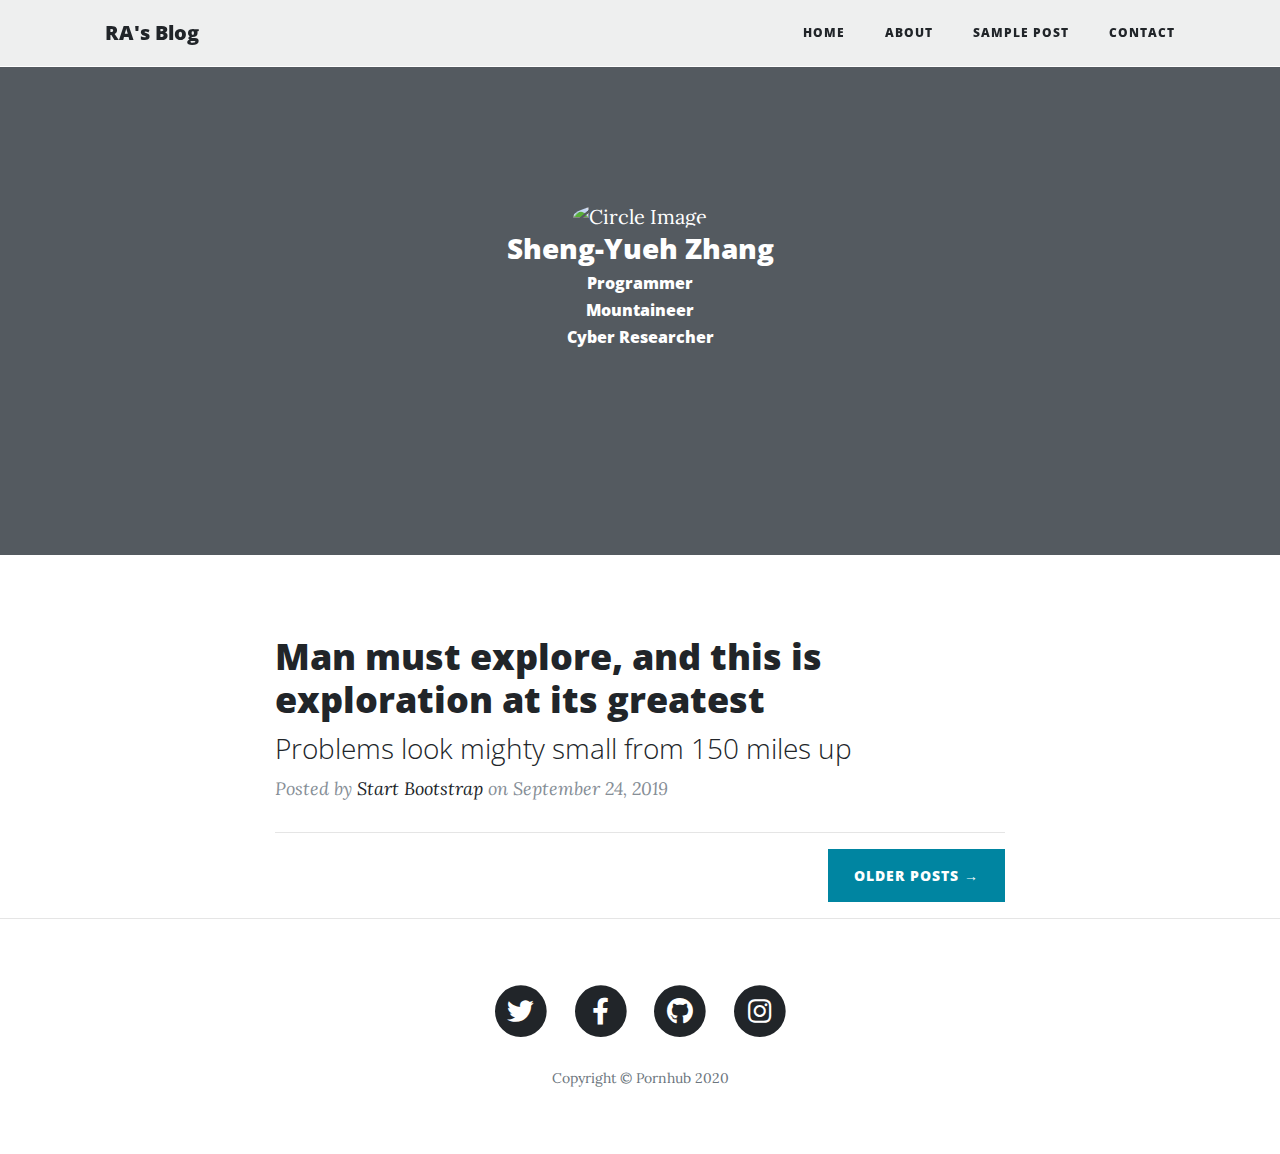
==== commit 07addc05: "new" ====
--- a/index.html
+++ b/index.html
@@ -31,7 +31,7 @@
 <body>
 
   <!-- Navigation -->
-  <nav class="navbar navbar-expand-lg navbar-light fixed-top" id="mainNav">
+  <nav class="navbar navbar-expand-lg navbar-light fixed-top is-visible is-fixed" id="mainNav">
     <div class="container">
       <a class="navbar-brand" href="index.html">RA's Blog</a>
       <button class="navbar-toggler navbar-toggler-right" type="button" data-toggle="collapse" data-target="#navbarResponsive" aria-controls="navbarResponsive" aria-expanded="false" aria-label="Toggle navigation">
@@ -73,9 +73,8 @@
                       <div class="name">
                           <h3 class="title"><font color=white>Sheng-Yueh Zhang</font></h3>
                           <h6>Programmer</h6>
-                            <a href="#pablo" class="btn btn-just-icon btn-link btn-twitter"><i class="fa fa-twitter"></i></a>
-                            <a href="#pablo" class="btn btn-just-icon btn-link btn-facebook"><i class="fa fa-facebook-square"></i></a>
-                            <a href="#pablo" class="btn btn-just-icon btn-link btn-instagram"><i class="fa fa-instagram"></i></a>
+                          <h6>Mountaineer</h6>
+                          <h6>Cyber Researcher</h6>
                       </div>
                   </div>
               </div>
@@ -104,45 +103,6 @@
             on September 24, 2019</p>
         </div>
         <hr>
-        <div class="post-preview">
-          <a href="post.html">
-            <h2 class="post-title">
-              I believe every human has a finite number of heartbeats. I don't intend to waste any of mine.
-            </h2>
-          </a>
-          <p class="post-meta">Posted by
-            <a href="#">Start Bootstrap</a>
-            on September 18, 2019</p>
-        </div>
-        <hr>
-        <div class="post-preview">
-          <a href="post.html">
-            <h2 class="post-title">
-              Science has not yet mastered prophecy
-            </h2>
-            <h3 class="post-subtitle">
-              We predict too much for the next year and yet far too little for the next ten.
-            </h3>
-          </a>
-          <p class="post-meta">Posted by
-            <a href="#">Start Bootstrap</a>
-            on August 24, 2019</p>
-        </div>
-        <hr>
-        <div class="post-preview">
-          <a href="post.html">
-            <h2 class="post-title">
-              Failure is not an option
-            </h2>
-            <h3 class="post-subtitle">
-              Many say exploration is part of our destiny, but it’s actually our duty to future generations.
-            </h3>
-          </a>
-          <p class="post-meta">Posted by
-            <a href="#">Start Bootstrap</a>
-            on July 8, 2019</p>
-        </div>
-        <hr>
         <!-- Pager -->
         <div class="clearfix">
           <a class="btn btn-primary float-right" href="#">Older Posts &rarr;</a>
@@ -160,7 +120,7 @@
         <div class="col-lg-8 col-md-10 mx-auto">
           <ul class="list-inline text-center">
             <li class="list-inline-item">
-              <a href="#">
+              <a href="https://twitter.com/zhang_yueh">
                 <span class="fa-stack fa-lg">
                   <i class="fas fa-circle fa-stack-2x"></i>
                   <i class="fab fa-twitter fa-stack-1x fa-inverse"></i>
@@ -168,7 +128,7 @@
               </a>
             </li>
             <li class="list-inline-item">
-              <a href="#">
+              <a href="https://www.facebook.com/profile.php?id=100003696985602">
                 <span class="fa-stack fa-lg">
                   <i class="fas fa-circle fa-stack-2x"></i>
                   <i class="fab fa-facebook-f fa-stack-1x fa-inverse"></i>
@@ -176,15 +136,23 @@
               </a>
             </li>
             <li class="list-inline-item">
-              <a href="#">
+              <a href="https://github.com/RAchange">
                 <span class="fa-stack fa-lg">
                   <i class="fas fa-circle fa-stack-2x"></i>
                   <i class="fab fa-github fa-stack-1x fa-inverse"></i>
                 </span>
               </a>
             </li>
+            <li class="list-inline-item">
+              <a href="https://www.instagram.com/binaryshell/">
+                <span class="fa-stack fa-lg">
+                  <i class="fas fa-circle fa-stack-2x"></i>
+                  <i class="fab fa-instagram fa-stack-1x fa-inverse"></i>
+                </span>
+              </a>
+            </li>
           </ul>
-          <p class="copyright text-muted">Copyright &copy; Your Website 2019</p>
+          <p class="copyright text-muted">Copyright &copy; Pornhub 2020</p>
         </div>
       </div>
     </div>
@@ -195,7 +163,7 @@
   <script src="vendor/bootstrap/js/bootstrap.bundle.min.js"></script>
 
   <!-- Custom scripts for this template -->
-  <script src="js/clean-blog.min.js"></script>
+  <script src="js/clean-blog.js"></script>
 
 </body>
 
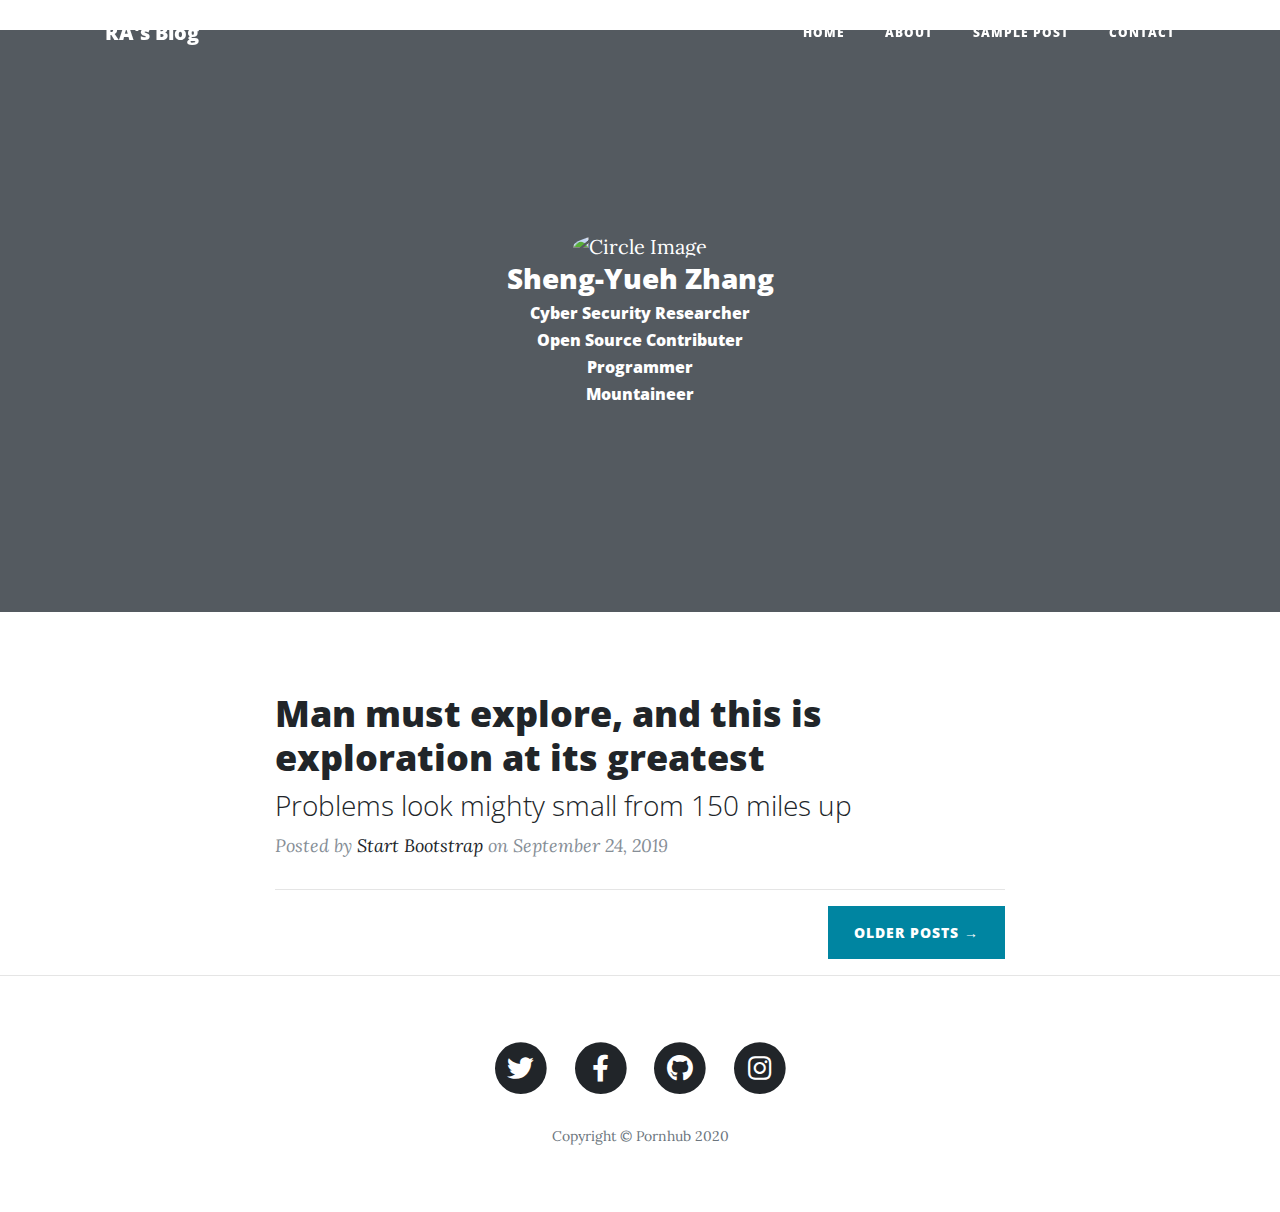
==== commit 70a413e6: "test" ====
--- a/index.html
+++ b/index.html
@@ -1,6 +1,6 @@
 <!DOCTYPE html>
 <html lang="en">
-
+    <br/>
 <head>
 
   <meta charset="utf-8">
@@ -31,7 +31,7 @@
 <body>
 
   <!-- Navigation -->
-  <nav class="navbar navbar-expand-lg navbar-light fixed-top is-visible is-fixed" id="mainNav">
+  <nav class="navbar navbar-expand-lg navbar-light fixed-top" id="mainNav">
     <div class="container">
       <a class="navbar-brand" href="index.html">RA's Blog</a>
       <button class="navbar-toggler navbar-toggler-right" type="button" data-toggle="collapse" data-target="#navbarResponsive" aria-controls="navbarResponsive" aria-expanded="false" aria-label="Toggle navigation">
@@ -72,9 +72,10 @@
                       </div>
                       <div class="name">
                           <h3 class="title"><font color=white>Sheng-Yueh Zhang</font></h3>
+                          <h6>Cyber Security Researcher</h6>
+                          <h6>Open Source Contributer</h6>
                           <h6>Programmer</h6>
                           <h6>Mountaineer</h6>
-                          <h6>Cyber Researcher</h6>
                       </div>
                   </div>
               </div>
